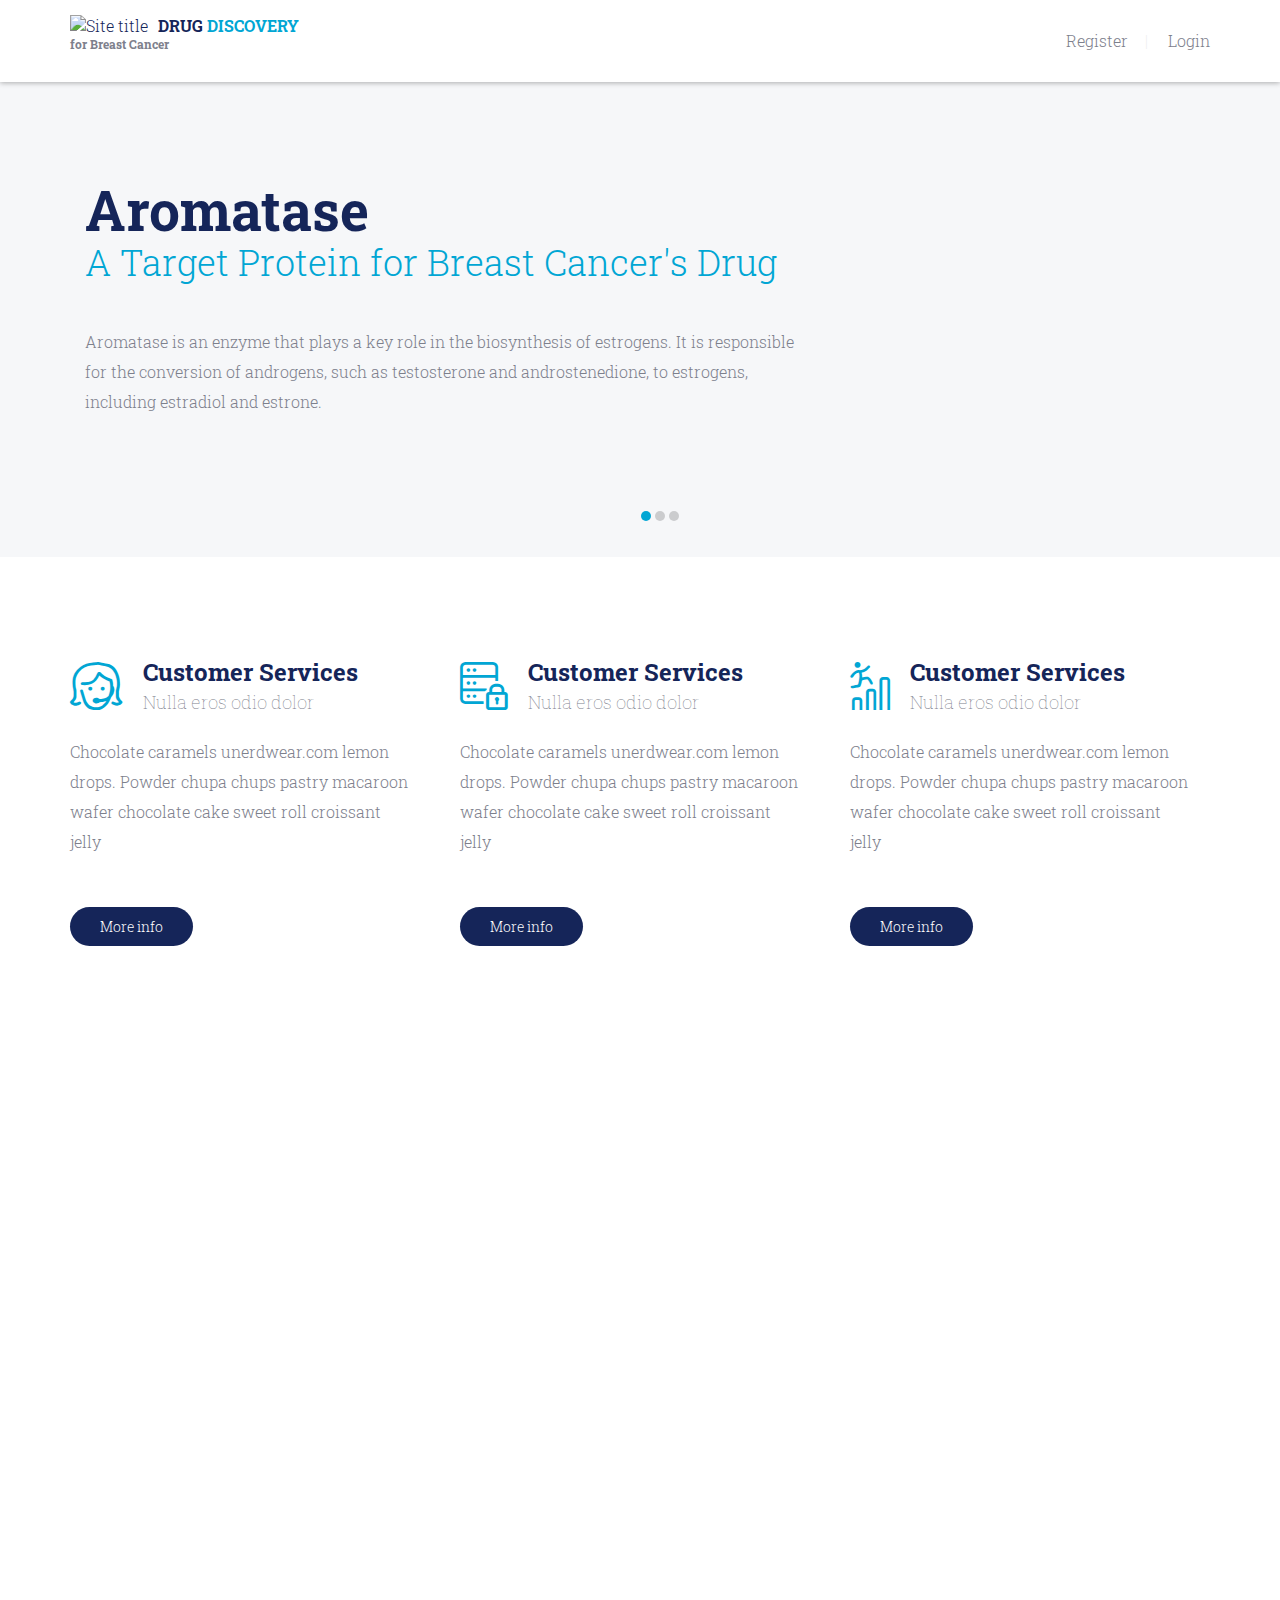
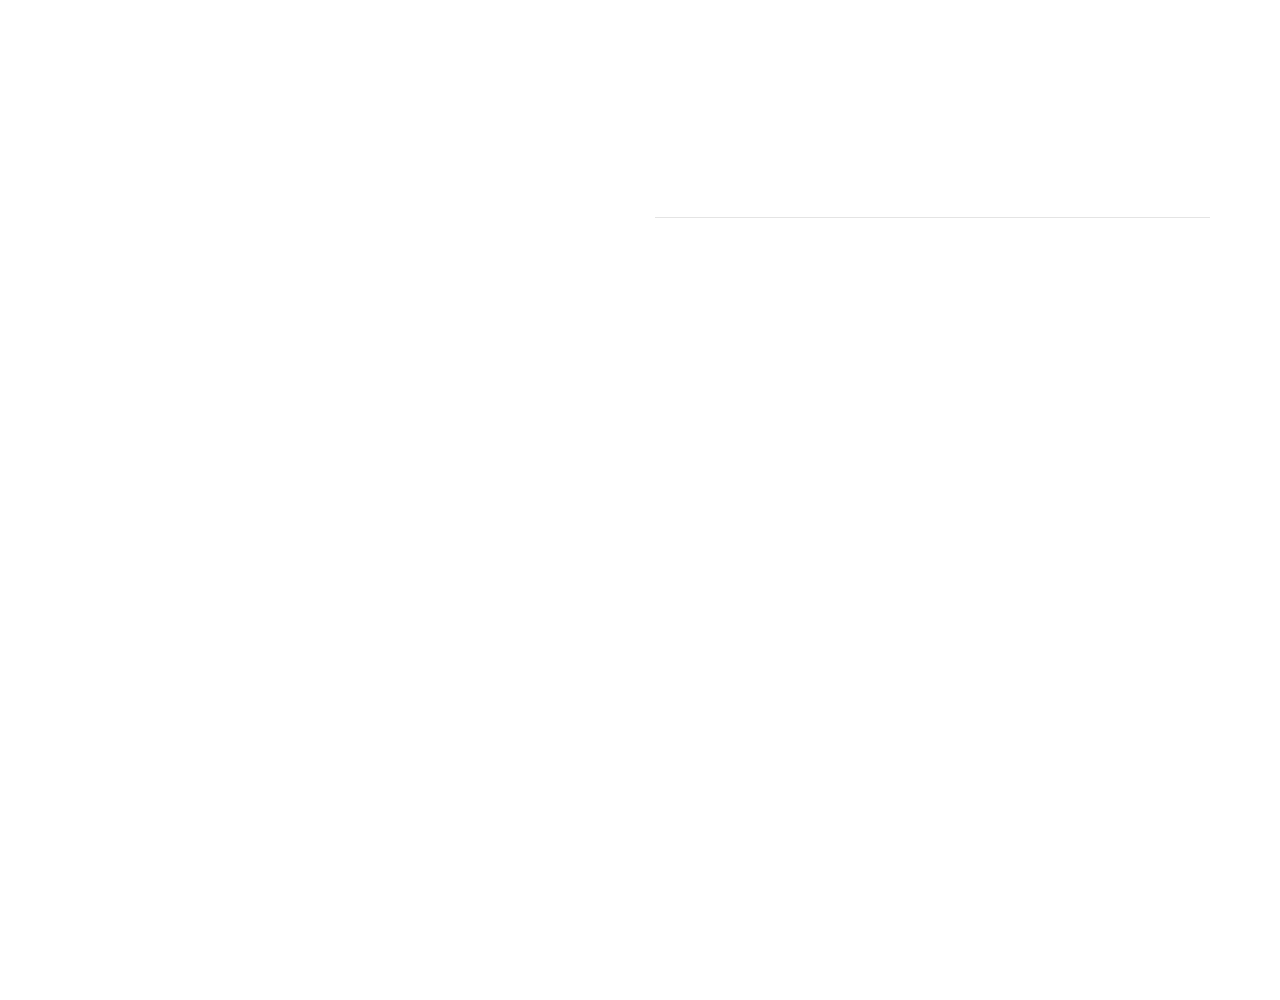
==== index.html @ 064e6327 "remove unwanted files" ====
<!DOCTYPE html>
<html lang="en">

<head>
	<meta charset="UTF-8">
	<meta http-equiv="X-UA-Compatible" content="IE=edge">
	<meta name="viewport" content="width=device-width, initial-scale=1.0, maximum-scale=1">

	<title> Drug Discovery </title>
	<!-- Loading third party fonts -->
	<link href="http://fonts.googleapis.com/css?family=Roboto+Slab:300,400,700" rel="stylesheet" type="text/css">
	<link href="fonts/font-awesome.min.css" rel="stylesheet" type="text/css">
	<!-- Loading main css file -->
	<link rel="stylesheet" href="css/animate.css">
	<link rel="stylesheet" href="style.css">
	<link rel="icon" href="assets/images/bio_logo.png">

</head>

<body>

	<div id="site-content">

		<header class="site-header">

			<div class="bottom-header">
				<div class="container">
					<a href="index.html" class="branding pull-left">
						<img src="assets/images/bio_logo.png" alt="Site title" class="logo-icon">
						<h1 class="site-title">Drug <span>Discovery</span></h1>
						<h2 class="site-description">for Breast Cancer</h2>
					</a> <!-- #branding -->

					<nav class="main-navigation pull-right">
						<button type="button" class="menu-toggle"><i class="fa fa-bars"></i></button>
						<ul class="menu">
							<li class="menu-item"><a href="register.html">Register</a></li>
							<li class="menu-item"><a href="login.html">Login</a></li>
						</ul>
					</nav> <!-- .main-navigation -->
				</div> <!-- .container -->
			</div> <!-- .bottom-header -->
		</header> <!-- .site-header -->

		<main class="content">
			<div class="slider">
				<ul class="slides">
					<li>
						<div class="container">
							<img src="assets/aromatase.jpg" alt="">
							<div class="slide-caption">
								<h2 class="slide-title">Aromatase</h2>
								<small class="slide-subtitle">A Target Protein for Breast Cancer's Drug</small>
								<div class="slide-summary">
									<p>Aromatase is an enzyme that plays a key role in the biosynthesis of estrogens.
										It is responsible for the conversion of androgens, such as testosterone and
										androstenedione, to estrogens, including estradiol and estrone.
									</p>
								</div>
							</div>
						</div>
					</li>
					<li>
						<div class="container">
							<img src="assets/aromatase.jpg" alt="">
							<div class="slide-caption">
								<h2 class="slide-title">Aromatase Inhibitors</h2>
								<small class="slide-subtitle">Destroy the Catalyst of Estrogen</small>
								<div class="slide-summary">
									<p>Aromatase inhibitors are drugs that block the activity of aromatase and
										are used in the treatment of hormone-dependent breast cancer.
										They work by reducing the levels of estrogens in the body, which can slow the
										growth and
										spread of cancer cells.
									</p>
								</div>
							</div>
						</div>
					</li>
					<li>
						<div class="container">
							<img src="assets/aromatase.jpg" alt="">
							<div class="slide-caption">
								<h2 class="slide-title">Breast Cancer</h2>
								<small class="slide-subtitle">Type of Cancer that develops in the breast tissue</small>
								<div class="slide-summary">
									<p>It occurs when abnormal cells in the breast grow in an uncontrolled way, forming
										a tumor.
										Breast cancer is the most common cancer among women worldwide, and it can also
										occur in men,
										although it is rare.
									</p>
								</div>
							</div>
						</div>
					</li>
				</ul> <!-- .slides -->
			</div> <!-- .slider -->

			<div class="fullwidth-block feature-section">
				<div class="container">
					<div class="row">
						<div class="col-md-4">
							<div class="feature wow fadeInUp">
								<div class="feature-title">
									<i class="icon-customer-service"></i>
									<h2 class="title">Customer Services</h2>
									<small class="subtitle">Nulla eros odio dolor</small>
								</div>
								<div class="feature-summary">
									<p>Chocolate caramels unerdwear.com lemon drops. Powder chupa chups pastry macaroon
										wafer chocolate cake sweet roll croissant jelly</p>
								</div>
								<a href="#" class="button">More info</a>
							</div> <!-- .feature -->
						</div> <!-- .col-md-4 -->
						<div class="col-md-4">
							<div class="feature wow fadeInUp" data-wow-delay=".2s">
								<div class="feature-title">
									<i class="icon-server-lock"></i>
									<h2 class="title">Customer Services</h2>
									<small class="subtitle">Nulla eros odio dolor</small>
								</div>
								<div class="feature-summary">
									<p>Chocolate caramels unerdwear.com lemon drops. Powder chupa chups pastry macaroon
										wafer chocolate cake sweet roll croissant jelly</p>
								</div>
								<a href="#" class="button">More info</a>
							</div> <!-- .feature -->
						</div> <!-- .col-md-4 -->
						<div class="col-md-4">
							<div class="feature wow fadeInUp" data-wow-delay=".4s">
								<div class="feature-title">
									<i class="icon-bar-chart-up"></i>
									<h2 class="title">Customer Services</h2>
									<small class="subtitle">Nulla eros odio dolor</small>
								</div>
								<div class="feature-summary">
									<p>Chocolate caramels unerdwear.com lemon drops. Powder chupa chups pastry macaroon
										wafer chocolate cake sweet roll croissant jelly</p>
								</div>
								<a href="#" class="button">More info</a>
							</div> <!-- .feature -->
						</div> <!-- .col-md-4 -->
					</div> <!-- .row -->
				</div> <!-- .container -->
			</div> <!-- .feature-section -->

			<div class="fullwidth-block pricing-section">
				<div class="container">
					<div class="row">
						<div class="col-md-3 col-xs-6 col-us">
							<div class="pricing-table wow fadeInLeft" data-wow-delay=".2s">
								<div class="pricing-title">
									<h2 class="pricing-type">Data Collection</h2>
									<small>from ChEMBL database</small>
								</div>
								<div class="price-tag">
									<strong>1.5</strong>
									<small>/4 months</small>
								</div>
								<p class="pricing-desc">Gathering large amounts of genetic and molecular data</p>
								<ul class="list-fa">
									<li><i class="fa fa-check"></i> Quad core</li>
									<li><i class="fa fa-check"></i> 50 GB ram</li>
									<li><i class="fa fa-check"></i> 50 GB disc space</li>
									<li><i class="fa fa-check"></i> 10 email accounts</li>
									<li><i class="fa fa-check"></i> Support 24/h</li>
									<li><i class="fa fa-check"></i> Admin panel</li>
								</ul>
							</div> <!-- .pricing-table -->
						</div>
						<div class="col-md-3 col-xs-6 col-us">
							<div class="pricing-table wow fadeInLeft">
								<div class="pricing-title">
									<h2 class="pricing-type">Data Analysis</h2>
									<small>to Preprocess and Preparation</small>
								</div>
								<div class="price-tag">
									<strong>0.5</strong>
									<small>/4 months</small>
								</div>
								<p class="pricing-desc">By various statistical and computational tools</p>
								<ul class="list-fa">
									<li><i class="fa fa-check"></i> Quad core</li>
									<li><i class="fa fa-check"></i> 50 GB ram</li>
									<li><i class="fa fa-check"></i> 100 GB disc space</li>
									<li><i class="fa fa-check"></i> 50 email accounts</li>
									<li><i class="fa fa-check"></i> Support 24/h</li>
									<li><i class="fa fa-check"></i> Admin panel</li>
								</ul>
							</div> <!-- .pricing-table -->
						</div>
						<div class="col-md-3 col-xs-6 col-us">
							<div class="pricing-table wow fadeInRight">
								<div class="pricing-title">
									<h2 class="pricing-type">Build Model</h2>
									<small>with Regression model</small>
								</div>
								<div class="price-tag">
									<strong>1</strong>
									<small>/4 months</small>
								</div>
								<p class="pricing-desc">Build predictive models that can identify potential drug</p>
								<ul class="list-fa">
									<li><i class="fa fa-check"></i> Quad core</li>
									<li><i class="fa fa-check"></i> 50 GB ram</li>
									<li><i class="fa fa-check"></i> 250 GB disc space</li>
									<li><i class="fa fa-check"></i> 100 email accounts</li>
									<li><i class="fa fa-check"></i> Support 24/h</li>
									<li><i class="fa fa-check"></i> Admin panel</li>
								</ul>
							</div> <!-- .pricing-table -->
						</div>
						<div class="col-md-3 col-xs-6 col-us">
							<div class="pricing-table wow fadeInRight" data-wow-delay=".2s">
								<div class="pricing-title">
									<h2 class="pricing-type">Deployment</h2>
									<small>with Streamlit</small>
								</div>
								<div class="price-tag">
									<strong>1</strong>
									<small>/4 months</small>
								</div>
								<p class="pricing-desc">Developed AI models available for practical use</p>
								<ul class="list-fa">
									<li><i class="fa fa-check"></i> Quad core</li>
									<li><i class="fa fa-check"></i> 50 GB ram</li>
									<li><i class="fa fa-check"></i> 500 GB disc space</li>
									<li><i class="fa fa-check"></i> 100 email accounts</li>
									<li><i class="fa fa-check"></i> Support 24/h</li>
									<li><i class="fa fa-check"></i> Admin panel</li>
								</ul>
							</div> <!-- .pricing-table -->
						</div>
					</div> <!-- .row -->
				</div> <!-- .container -->
			</div> <!-- .pricing-section -->

			<div class="fullwidth-block about-section">

				<div class="container">

					<div class="row">

						<div class="col-md-6 wow fadeInUp">
							<h2>Safe &amp; high-speed Discovery</h2>
							<p class="leading">Process of developing new medications and therapies for the treatment of
								breast cancer using artificial
								intelligence techniques.</p>
							<p>AI algorithms are used to identify and analyze vast amounts of data related to the
								disease, such as genetic mutations, tumor characteristics, and patient data, to develop
								new drugs and treatment options that can be personalized to the individual patient.</p>
							<p>By leveraging the power of AI, drug discovery for breast cancer can be done faster and
								more
								efficiently, potentially leading to more effective treatments and better outcomes for
								patients.</p>
							<p>AI can also help identify patient subgroups that may respond better to certain
								treatments, leading to personalized medicine and better
								outcomes for breast cancer patients. Overall, AI has the potential to revolutionize the
								field of drug discovery for breast cancer and improve patient outcomes.</p>

						</div>

						<div class="col-md-6">
							<h2 class="wow fadeInRight">What can you expect?</h2>
							<hr class="separator">
							<ul class="feature-list">
								<li class="wow fadeInRight">
									<i class="icon-money-globe"></i>
									<h3>Up-to-date Information</h3>
									<p>Find up-to-date information on the latest advances in AI technologies being used
										to develop new drugs and treatments for breast cancer.</p>
								</li>
								<li class="wow fadeInRight">
									<i class="icon-server-lock"></i>
									<h3>Used for Resources and Tools</h3>
									<p>Provide access to resources and tools for researchers, clinicians, and patients,
										such as data sets, machine learning algorithms, and predictive modeling
										software.</p>
								</li>
								<li class="wow fadeInRight">
									<i class="icon-person-time"></i>
									<h3>Collaboration and Knowledge Sharing</h3>
									<p>Can serve as a platform for collaboration and knowledge-sharing among
										experts in the field, including researchers, pharmaceutical companies, and
										patient advocacy groups.</p>
								</li>
							</ul>
						</div>

					</div> <!-- .row -->

				</div> <!-- .container -->
			</div> <!-- .fullwidth-block -->
		</main> <!-- .content -->

		<footer class="site-footer wow fadeInUp">
			<div class="container">

				<div class="row">
					<div class="col-md-6">

						<div class=" branding">
							<img src="assets/images/bio_logo.png" alt="Site title" class="logo-icon">
							<h1 class="site-title"><a href="index.html">Drug <span>Discovery</span></a></h1>
							<h2 class="site-description">for Breast Cancer</h2>
						</div> <!-- .branding -->

						<p class="copy">Copyright 2023. All Rights Reserved</p>
					</div>

					<div class="col-md-6 align-right">
						<div class="social-links">
							<a href="#" class="facebook"><i class="fa fa-facebook"></i></a>
							<a href="#" class="twitter"><i class="fa fa-twitter"></i></a>
							<a href="#" class="google-plus"><i class="fa fa-google-plus"></i></a>
							<a href="#" class="pinterest"><i class="fa fa-pinterest"></i></a>
						</div> <!-- .social-links -->
					</div>
				</div>
			</div>
		</footer> <!-- .site-footer -->

	</div> <!-- #site-content -->

	<script src="js/jquery-1.11.1.min.js"></script>
	<script src="js/plugins.js"></script>
	<script src="js/app.js"></script>

</body>

</html>
---- style.css ----
/*!
 * Project_Name: Themezy Hosting Theme
 * Author: Themezy
 * Email: info@themezy.com
 * URL: http://themezy.com
 */
/*=========================================== 
 * Importing CSS Libraries
 *===========================================*/
article,
aside,
details,
figcaption,
figure,
footer,
header,
hgroup,
nav,
section,
summary {
  display: block;
}

audio,
canvas,
video {
  display: inline-block;
}

audio:not([controls]) {
  display: none;
  height: 0;
}

[hidden], template {
  display: none;
}

html {
  background: white;
  color: black;
  -webkit-text-size-adjust: 100%;
  -ms-text-size-adjust: 100%;
}

html,
button,
input,
select,
textarea {
  font-family: sans-serif;
}

body {
  margin: 0;
}

a {
  background: transparent;
}
a:focus {
  outline: thin dotted;
}
a:hover, a:active {
  outline: 0;
}

h1 {
  font-size: 2em;
  margin: 0.67em 0;
}

h2 {
  font-size: 1.5em;
  margin: 0.83em 0;
}

h3 {
  font-size: 1.17em;
  margin: 1em 0;
}

h4 {
  font-size: 1em;
  margin: 1.33em 0;
}

h5 {
  font-size: 0.83em;
  margin: 1.67em 0;
}

h6 {
  font-size: 0.75em;
  margin: 2.33em 0;
}

abbr[title] {
  border-bottom: 1px dotted;
}

b,
strong {
  font-weight: bold;
}

dfn {
  font-style: italic;
}

mark {
  background: #ff0;
  color: #000;
}

code,
kbd,
pre,
samp {
  font-family: monospace, serif;
  font-size: 1em;
}

pre {
  white-space: pre;
  white-space: pre-wrap;
  word-wrap: break-word;
}

q {
  quotes: "\201C" "\201D" "\2018" "\2019";
}

q:before,
q:after {
  content: '';
  content: none;
}

small {
  font-size: 80%;
}

sub,
sup {
  font-size: 75%;
  line-height: 0;
  position: relative;
  vertical-align: baseline;
}

sup {
  top: -0.5em;
}

sub {
  bottom: -0.25em;
}

img {
  border: 0;
}

svg:not(:root) {
  overflow: hidden;
}

figure {
  margin: 0;
}

fieldset {
  border: 1px solid #c0c0c0;
  margin: 0 2px;
  padding: 0.35em 0.625em 0.75em;
}

legend {
  border: 0;
  padding: 0;
  white-space: normal;
}

button,
input,
select,
textarea {
  font-family: inherit;
  font-size: 100%;
  margin: 0;
  vertical-align: baseline;
}

button,
input {
  line-height: normal;
}

button,
select {
  text-transform: none;
}

button,
html input[type="button"],
input[type="reset"],
input[type="submit"] {
  -webkit-appearance: button;
  cursor: pointer;
}

button[disabled],
input[disabled] {
  cursor: default;
}

input[type="checkbox"],
input[type="radio"] {
  -webkit-box-sizing: border-box;
     -moz-box-sizing: border-box;
          box-sizing: border-box;
  padding: 0;
}

input[type="search"] {
  -webkit-appearance: textfield;
  -moz-box-sizing: content-box;
  -webkit-box-sizing: content-box;
  box-sizing: content-box;
}

input[type="search"]::-webkit-search-cancel-button,
input[type="search"]::-webkit-search-decoration {
  -webkit-appearance: none;
}

button::-moz-focus-inner, input::-moz-focus-inner {
  border: 0;
  padding: 0;
}

textarea {
  overflow: auto;
  vertical-align: top;
}

table {
  border-collapse: collapse;
  border-spacing: 0;
}

*, *:before, *:after {
  -webkit-box-sizing: border-box;
     -moz-box-sizing: border-box;
          box-sizing: border-box;
}

.button {
  display: inline-block;
  padding: 10px 30px;
  border-radius: 20px;
  color: white;
  text-decoration: none;
  background-color: #152559;
  line-height: normal;
  border: none;
  outline: none;
  font-size: 14px;
  font-size: 0.875em;
}
.button.secondary {
  background-color: #e9eaed;
  color: #7d808c;
}

.fullwidth-block {
  padding: 50px 0;
  position: relative;
}

@media screen and (max-width: 510px) {
  .col-us {
    width: 100% !important;
    float: none;
  }
}

.breadcrumbs {
  background: #f6f7f9;
  padding: 10px;
  font-size: 14px;
  font-size: 0.875em;
  color: #aeb0b9;
  font-weight: 300;
}
.breadcrumbs a {
  color: #aeb0b9;
  text-decoration: none;
}

.slider {
  position: relative;
  background: #f6f7f9;
  margin-bottom: 50px;
}
.slider .slides {
  list-style: none;
  margin: 0;
  padding: 0;
  *zoom: 1;
}
.slider .slides:after {
  content: " ";
  clear: both;
  display: block;
  overflow: hidden;
  height: 0;
}
.slider .slides li {
  float: left;
  width: 100%;
  margin-right: -100%;
  padding: 30px 0;
}
.slider .slides li img {
  float: right;
}
.slider .slide-caption {
  padding: 70px 50px 30px 0;
}
.slider .slide-title, .slider .slide-subtitle, .slider .slide-summary, .slider .button {
  -webkit-transition: .3s ease-in;
          transition: .3s ease-in;
  opacity: 0;
}
.slider .slide-title {
  color: #152559;
  margin: 0 0 10px;
  font-size: 55px;
  font-size: 3.4375em;
  -webkit-transform: scale(1.5);
      -ms-transform: scale(1.5);
          transform: scale(1.5);
  line-height: 55px;
}
.slider .slide-subtitle {
  color: #01a6d4;
  display: block;
  margin: 0 0 50px;
  font-weight: 300;
  font-size: 36px;
  font-size: 2.25em;
  -webkit-transform: scale(1.5);
      -ms-transform: scale(1.5);
          transform: scale(1.5);
  -webkit-transition-delay: .3s;
          transition-delay: .3s;
}
.slider .slide-summary {
  -webkit-transform: translateX(200px);
      -ms-transform: translateX(200px);
          transform: translateX(200px);
  -webkit-transition-delay: .6s;
          transition-delay: .6s;
  margin-bottom: 50px;
}
.slider .button {
  -webkit-transform: scale(0.3);
      -ms-transform: scale(0.3);
          transform: scale(0.3);
  -webkit-transition-delay: .9s;
          transition-delay: .9s;
}
.slider .flex-active-slide .slide-title, .slider .flex-active-slide .slide-subtitle {
  -webkit-transform: scale(1);
      -ms-transform: scale(1);
          transform: scale(1);
  opacity: 1;
}
.slider .flex-active-slide .slide-summary {
  -webkit-transform: translateX(0);
      -ms-transform: translateX(0);
          transform: translateX(0);
  opacity: 1;
}
.slider .flex-active-slide .button {
  -webkit-transform: scale(1);
      -ms-transform: scale(1);
          transform: scale(1);
  opacity: 1;
}
.slider .flex-control-nav {
  list-style: none;
  text-align: center;
  position: absolute;
  bottom: 0;
  left: 0;
  width: 100%;
  z-index: 9;
}
.slider .flex-control-nav li {
  display: inline-block;
  margin: 0 2px;
}
.slider .flex-control-nav li a {
  width: 10px;
  height: 10px;
  border-radius: 50%;
  background: #cbccce;
  display: block;
  text-indent: -9999px;
  cursor: pointer;
}
.slider .flex-control-nav li a.flex-active {
  background: #01a6d4;
}

.feature {
  margin-bottom: 30px;
  position: relative;
}
.feature [class^="icon-"] {
  font-size: 48px;
  float: left;
  margin-right: 20px;
  color: #01a6d4;
  position: relative;
  top: 5px;
}
.feature .feature-title {
  color: #152559;
  margin-bottom: 20px;
}
.feature .feature-title .title, .feature .feature-title .subtitle {
  display: table;
}
.feature .feature-title .title {
  font-size: 24px;
  font-size: 1.5em;
  margin: 0;
}
.feature .feature-title .subtitle {
  font-size: 18px;
  font-size: 1.125em;
  font-weight: 100;
  color: #7d808c;
}
.feature .feature-summary {
  margin-bottom: 50px;
  padding-right: 20px;
}
.feature.top-icon {
  text-align: center;
}
.feature.top-icon [class^="icon-"] {
  display: block;
  text-align: center;
  font-size: 48px;
  position: relative;
  float: none;
  margin-right: 0;
  margin-bottom: 20px;
}
.feature.top-icon .feature-title {
  color: #01a6d4;
}
.feature.has-connector:before {
  content: " ";
  width: 260px;
  height: 67px;
  background: url(images/connector.png) no-repeat;
  position: absolute;
  top: -75px;
  left: 55%;
}
@media screen and (max-width: 990px) {
  .feature.has-connector:before {
    display: none;
  }
}

.pricing-table {
  border: 2px solid #dedfe2;
  border-radius: 10px;
  margin-bottom: 30px;
}
.pricing-table .pricing-title {
  background-color: #01a6d4;
  text-align: center;
  padding: 20px 0;
  margin: -2px -2px 0;
  border-top-left-radius: 10px;
  border-top-right-radius: 10px;
  color: white !important;
}
.pricing-table .pricing-title .pricing-type {
  margin: 0;
  font-size: 30px;
  font-size: 1.875em;
  font-weight: 700;
  color: white !important;
}
.pricing-table .pricing-title small {
  font-size: 1em;
}
.pricing-table .price-tag {
  padding: 20px 30px;
}
.pricing-table .price-tag strong {
  font-size: 30px;
  font-size: 1.875em;
  color: #152559;
}
.pricing-table .price-tag small {
  font-size: 1em;
}
.pricing-table .pricing-desc {
  font-size: 14px;
  font-size: 0.875em;
  color: #adafb8;
  padding: 0 30px;
  margin: 0;
}
.pricing-table .list-fa {
  padding: 0 30px;
}

.feature-list {
  list-style: none;
  padding: 0;
  margin: 0;
}
.feature-list li {
  padding: 20px 0 20px 70px;
  border-bottom: 1px solid #adafb8;
  position: relative;
}
.feature-list [class^="icon-"] {
  position: absolute;
  font-size: 48px;
  left: 0;
  top: 25px;
  color: #01a6d4;
}
.feature-list h3 {
  color: #152559;
  font-size: 17px;
  font-size: 1.0625em;
  margin: 0 0;
}
.feature-list p {
  margin: 0;
}

.boxed-content {
  border-radius: 10px;
  padding: 30px;
}

.team {
  text-align: center;
}
.team .team-image {
  width: 230px;
  height: 230px;
  overflow: hidden;
  border-radius: 50%;
  margin: 0 auto 10px;
}

.map {
  border-radius: 10px;
  overflow: hidden;
  height: 350px;
  position: relative;
}
.map iframe {
  width: 100%;
  height: 350px;
}
.map:after {
  content: " ";
  position: absolute;
  top: 0;
  left: 0;
  right: 0;
  bottom: 0;
  z-index: 1;
}

address {
  font-style: normal;
}

form input:not([type="submit"]), form textarea {
  padding: 10px 20px;
  border-radius: 20px;
  border: 2px solid #dedfe2;
  font-family: inherit;
  font-size: 14px;
  font-size: 0.875em;
  font-weight: 300;
  width: 100%;
  outline: none;
  -webkit-transition: .3s ease;
          transition: .3s ease;
}
form input:not([type="submit"]):hover, form input:not([type="submit"]):active, form input:not([type="submit"]):focus, form textarea:hover, form textarea:active, form textarea:focus {
  border-color: #01a6d4;
}
form textarea {
  display: block;
  min-height: 180px;
  resize: vertical;
}

@font-face {
  font-family: 'icomoon';
  src: url("fonts/icomoon.eot?-cop1gd");
  src: url("fonts/icomoon.eot?#iefix-cop1gd") format("embedded-opentype"), url("fonts/icomoon.woff?-cop1gd") format("woff"), url("fonts/icomoon.ttf?-cop1gd") format("truetype"), url("fonts/icomoon.svg?-cop1gd#icomoon") format("svg");
  font-weight: normal;
  font-style: normal;
}
[class^="icon-"], [class*=" icon-"] {
  font-family: 'icomoon';
  speak: none;
  font-style: normal;
  font-weight: normal;
  font-variant: normal;
  text-transform: none;
  line-height: 1;
  /* Better Font Rendering =========== */
  -webkit-font-smoothing: antialiased;
  -moz-osx-font-smoothing: grayscale;
}

.icon-person-globe:before {
  content: "\e600";
}

.icon-person-time:before {
  content: "\e601";
}

.icon-chess-knight:before {
  content: "\e602";
}

.icon-maze:before {
  content: "\e603";
}

.icon-bulb:before {
  content: "\e604";
}

.icon-handshake:before {
  content: "\e605";
}

.icon-doc-time:before {
  content: "\e606";
}

.icon-mobile-check:before {
  content: "\e607";
}

.icon-person-move:before {
  content: "\e608";
}

.icon-target:before {
  content: "\e609";
}

.icon-bar-chart-up:before {
  content: "\e60a";
}

.icon-bar-chart-down:before {
  content: "\e60b";
}

.icon-person-target:before {
  content: "\e60c";
}

.icon-bulb-structure:before {
  content: "\e60d";
}

.icon-doc-check:before {
  content: "\e60f";
}

.icon-customer-service:before {
  content: "\e610";
}

.icon-barcode:before {
  content: "\e611";
}

.icon-box-search:before {
  content: "\e612";
}

.icon-box-timer:before {
  content: "\e613";
}

.icon-box-verified:before {
  content: "\e614";
}

.icon-recyclable:before {
  content: "\e615";
}

.icon-broken-glass:before {
  content: "\e616";
}

.icon-umberella:before {
  content: "\e617";
}

.icon-map-pin-alt:before {
  content: "\e618";
}

.icon-box-delivery:before {
  content: "\e619";
}

.icon-box:before {
  content: "\e61a";
}

.icon-globe-plane:before {
  content: "\e61b";
}

.icon-send-receive:before {
  content: "\e61c";
}

.icon-vehicle-run:before {
  content: "\e61d";
}

.icon-cart:before {
  content: "\e61e";
}

.icon-globe:before {
  content: "\e61f";
}

.icon-map-pin:before {
  content: "\e620";
}

.icon-server-update:before {
  content: "\e621";
}

.icon-server-search:before {
  content: "\e622";
}

.icon-server-add:before {
  content: "\e623";
}

.icon-server-lock:before {
  content: "\e624";
}

.icon-expand:before {
  content: "\e625";
}

.icon-shrink:before {
  content: "\e626";
}

.icon-signal:before {
  content: "\e627";
}

.icon-doc-download:before {
  content: "\e628";
}

.icon-icon-27:before {
  content: "\e629";
}

.icon-lock:before {
  content: "\e62a";
}

.icon-unlock:before {
  content: "\e62b";
}

.icon-key:before {
  content: "\e62c";
}

.icon-credit-card-hand:before {
  content: "\e62d";
}

.icon-credit-card:before {
  content: "\e62e";
}

.icon-money-head:before {
  content: "\e62f";
}

.icon-icon-46:before {
  content: "\e630";
}

.icon-diamond:before {
  content: "\e631";
}

.icon-piggy:before {
  content: "\e632";
}

.icon-pie-chart:before {
  content: "\e633";
}

.icon-line-chart-up:before {
  content: "\e634";
}

.icon-line-chart-down:before {
  content: "\e635";
}

.icon-money-paper:before {
  content: "\e636";
}

.icon-mobile-money:before {
  content: "\e637";
}

.icon-mobile-chart:before {
  content: "\e638";
}

.icon-money-storage:before {
  content: "\e639";
}

.icon-cc-terminal:before {
  content: "\e63a";
}

.icon-checque:before {
  content: "\e63b";
}

.icon-money-atm:before {
  content: "\e63c";
}

.icon-cash-machine:before {
  content: "\e63d";
}

.icon-hammer:before {
  content: "\e63e";
}

.icon-bear:before {
  content: "\e640";
}

.icon-bull:before {
  content: "\e641";
}

.icon-person-money:before {
  content: "\e642";
}

.icon-gold:before {
  content: "\e643";
}

.icon-calculator:before {
  content: "\e644";
}

.icon-money-bag:before {
  content: "\e645";
}

.icon-wallet:before {
  content: "\e646";
}

.icon-money-globe:before {
  content: "\e647";
}

.icon-bank:before {
  content: "\e648";
}

.icon-money-doc:before {
  content: "\e649";
}

.icon-abacus:before {
  content: "\e64a";
}

.container {
  margin-right: auto;
  margin-left: auto;
  padding-left: 15px;
  padding-right: 15px;
  *zoom: 1;
}
.container:after {
  content: " ";
  clear: both;
  display: block;
  overflow: hidden;
  height: 0;
}
@media (min-width: 768px) {
  .container {
    width: 750px;
  }
}
@media (min-width: 992px) {
  .container {
    width: 970px;
  }
}
@media (min-width: 1200px) {
  .container {
    width: 1170px;
  }
}
@media (max-width: 768px) {
  .container {
    padding: 0 20px;
  }
}

.container-fluid {
  margin-right: auto;
  margin-left: auto;
  padding-left: 15px;
  padding-right: 15px;
  *zoom: 1;
}
.container-fluid:after {
  content: " ";
  clear: both;
  display: block;
  overflow: hidden;
  height: 0;
}

.row {
  margin-left: -15px;
  margin-right: -15px;
  *zoom: 1;
}
.row:after {
  content: " ";
  clear: both;
  display: block;
  overflow: hidden;
  height: 0;
}

.col-xs-1, .col-sm-1, .col-md-1, .col-lg-1, .col-xs-2, .col-sm-2, .col-md-2, .col-lg-2, .col-xs-3, .col-sm-3, .col-md-3, .col-lg-3, .col-xs-4, .col-sm-4, .col-md-4, .col-lg-4, .col-xs-5, .col-sm-5, .col-md-5, .col-lg-5, .col-xs-6, .col-sm-6, .col-md-6, .col-lg-6, .col-xs-7, .col-sm-7, .col-md-7, .col-lg-7, .col-xs-8, .col-sm-8, .col-md-8, .slider .slide-caption, .col-lg-8, .col-xs-9, .col-sm-9, .col-md-9, .col-lg-9, .col-xs-10, .col-sm-10, .col-md-10, .col-lg-10, .col-xs-11, .col-sm-11, .col-md-11, .col-lg-11, .col-xs-12, .col-sm-12, .col-md-12, .col-lg-12 {
  position: relative;
  min-height: 1px;
  padding-left: 15px;
  padding-right: 15px;
}

.col-xs-1, .col-xs-2, .col-xs-3, .col-xs-4, .col-xs-5, .col-xs-6, .col-xs-7, .col-xs-8, .col-xs-9, .col-xs-10, .col-xs-11, .col-xs-12 {
  float: left;
}

.col-xs-1 {
  width: 8.33333%;
}

.col-xs-2 {
  width: 16.66667%;
}

.col-xs-3 {
  width: 25%;
}

.col-xs-4 {
  width: 33.33333%;
}

.col-xs-5 {
  width: 41.66667%;
}

.col-xs-6 {
  width: 50%;
}

.col-xs-7 {
  width: 58.33333%;
}

.col-xs-8 {
  width: 66.66667%;
}

.col-xs-9 {
  width: 75%;
}

.col-xs-10 {
  width: 83.33333%;
}

.col-xs-11 {
  width: 91.66667%;
}

.col-xs-12 {
  width: 100%;
}

.col-xs-pull-0 {
  right: auto;
}

.col-xs-pull-1 {
  right: 8.33333%;
}

.col-xs-pull-2 {
  right: 16.66667%;
}

.col-xs-pull-3 {
  right: 25%;
}

.col-xs-pull-4 {
  right: 33.33333%;
}

.col-xs-pull-5 {
  right: 41.66667%;
}

.col-xs-pull-6 {
  right: 50%;
}

.col-xs-pull-7 {
  right: 58.33333%;
}

.col-xs-pull-8 {
  right: 66.66667%;
}

.col-xs-pull-9 {
  right: 75%;
}

.col-xs-pull-10 {
  right: 83.33333%;
}

.col-xs-pull-11 {
  right: 91.66667%;
}

.col-xs-pull-12 {
  right: 100%;
}

.col-xs-push-0 {
  left: auto;
}

.col-xs-push-1 {
  left: 8.33333%;
}

.col-xs-push-2 {
  left: 16.66667%;
}

.col-xs-push-3 {
  left: 25%;
}

.col-xs-push-4 {
  left: 33.33333%;
}

.col-xs-push-5 {
  left: 41.66667%;
}

.col-xs-push-6 {
  left: 50%;
}

.col-xs-push-7 {
  left: 58.33333%;
}

.col-xs-push-8 {
  left: 66.66667%;
}

.col-xs-push-9 {
  left: 75%;
}

.col-xs-push-10 {
  left: 83.33333%;
}

.col-xs-push-11 {
  left: 91.66667%;
}

.col-xs-push-12 {
  left: 100%;
}

.col-xs-offset-0 {
  margin-left: 0%;
}

.col-xs-offset-1 {
  margin-left: 8.33333%;
}

.col-xs-offset-2 {
  margin-left: 16.66667%;
}

.col-xs-offset-3 {
  margin-left: 25%;
}

.col-xs-offset-4 {
  margin-left: 33.33333%;
}

.col-xs-offset-5 {
  margin-left: 41.66667%;
}

.col-xs-offset-6 {
  margin-left: 50%;
}

.col-xs-offset-7 {
  margin-left: 58.33333%;
}

.col-xs-offset-8 {
  margin-left: 66.66667%;
}

.col-xs-offset-9 {
  margin-left: 75%;
}

.col-xs-offset-10 {
  margin-left: 83.33333%;
}

.col-xs-offset-11 {
  margin-left: 91.66667%;
}

.col-xs-offset-12 {
  margin-left: 100%;
}

@media (min-width: 768px) {
  .col-sm-1, .col-sm-2, .col-sm-3, .col-sm-4, .col-sm-5, .col-sm-6, .col-sm-7, .col-sm-8, .col-sm-9, .col-sm-10, .col-sm-11, .col-sm-12 {
    float: left;
  }

  .col-sm-1 {
    width: 8.33333%;
  }

  .col-sm-2 {
    width: 16.66667%;
  }

  .col-sm-3 {
    width: 25%;
  }

  .col-sm-4 {
    width: 33.33333%;
  }

  .col-sm-5 {
    width: 41.66667%;
  }

  .col-sm-6 {
    width: 50%;
  }

  .col-sm-7 {
    width: 58.33333%;
  }

  .col-sm-8 {
    width: 66.66667%;
  }

  .col-sm-9 {
    width: 75%;
  }

  .col-sm-10 {
    width: 83.33333%;
  }

  .col-sm-11 {
    width: 91.66667%;
  }

  .col-sm-12 {
    width: 100%;
  }

  .col-sm-pull-0 {
    right: auto;
  }

  .col-sm-pull-1 {
    right: 8.33333%;
  }

  .col-sm-pull-2 {
    right: 16.66667%;
  }

  .col-sm-pull-3 {
    right: 25%;
  }

  .col-sm-pull-4 {
    right: 33.33333%;
  }

  .col-sm-pull-5 {
    right: 41.66667%;
  }

  .col-sm-pull-6 {
    right: 50%;
  }

  .col-sm-pull-7 {
    right: 58.33333%;
  }

  .col-sm-pull-8 {
    right: 66.66667%;
  }

  .col-sm-pull-9 {
    right: 75%;
  }

  .col-sm-pull-10 {
    right: 83.33333%;
  }

  .col-sm-pull-11 {
    right: 91.66667%;
  }

  .col-sm-pull-12 {
    right: 100%;
  }

  .col-sm-push-0 {
    left: auto;
  }

  .col-sm-push-1 {
    left: 8.33333%;
  }

  .col-sm-push-2 {
    left: 16.66667%;
  }

  .col-sm-push-3 {
    left: 25%;
  }

  .col-sm-push-4 {
    left: 33.33333%;
  }

  .col-sm-push-5 {
    left: 41.66667%;
  }

  .col-sm-push-6 {
    left: 50%;
  }

  .col-sm-push-7 {
    left: 58.33333%;
  }

  .col-sm-push-8 {
    left: 66.66667%;
  }

  .col-sm-push-9 {
    left: 75%;
  }

  .col-sm-push-10 {
    left: 83.33333%;
  }

  .col-sm-push-11 {
    left: 91.66667%;
  }

  .col-sm-push-12 {
    left: 100%;
  }

  .col-sm-offset-0 {
    margin-left: 0%;
  }

  .col-sm-offset-1 {
    margin-left: 8.33333%;
  }

  .col-sm-offset-2 {
    margin-left: 16.66667%;
  }

  .col-sm-offset-3 {
    margin-left: 25%;
  }

  .col-sm-offset-4 {
    margin-left: 33.33333%;
  }

  .col-sm-offset-5 {
    margin-left: 41.66667%;
  }

  .col-sm-offset-6 {
    margin-left: 50%;
  }

  .col-sm-offset-7 {
    margin-left: 58.33333%;
  }

  .col-sm-offset-8 {
    margin-left: 66.66667%;
  }

  .col-sm-offset-9 {
    margin-left: 75%;
  }

  .col-sm-offset-10 {
    margin-left: 83.33333%;
  }

  .col-sm-offset-11 {
    margin-left: 91.66667%;
  }

  .col-sm-offset-12 {
    margin-left: 100%;
  }
}
@media (min-width: 992px) {
  .col-md-1, .col-md-2, .col-md-3, .col-md-4, .col-md-5, .col-md-6, .col-md-7, .col-md-8, .slider .slide-caption, .col-md-9, .col-md-10, .col-md-11, .col-md-12 {
    float: left;
  }

  .col-md-1 {
    width: 8.33333%;
  }

  .col-md-2 {
    width: 16.66667%;
  }

  .col-md-3 {
    width: 25%;
  }

  .col-md-4 {
    width: 33.33333%;
  }

  .col-md-5 {
    width: 41.66667%;
  }

  .col-md-6 {
    width: 50%;
  }

  .col-md-7 {
    width: 58.33333%;
  }

  .col-md-8, .slider .slide-caption {
    width: 66.66667%;
  }

  .col-md-9 {
    width: 75%;
  }

  .col-md-10 {
    width: 83.33333%;
  }

  .col-md-11 {
    width: 91.66667%;
  }

  .col-md-12 {
    width: 100%;
  }

  .col-md-pull-0 {
    right: auto;
  }

  .col-md-pull-1 {
    right: 8.33333%;
  }

  .col-md-pull-2 {
    right: 16.66667%;
  }

  .col-md-pull-3 {
    right: 25%;
  }

  .col-md-pull-4 {
    right: 33.33333%;
  }

  .col-md-pull-5 {
    right: 41.66667%;
  }

  .col-md-pull-6 {
    right: 50%;
  }

  .col-md-pull-7 {
    right: 58.33333%;
  }

  .col-md-pull-8 {
    right: 66.66667%;
  }

  .col-md-pull-9 {
    right: 75%;
  }

  .col-md-pull-10 {
    right: 83.33333%;
  }

  .col-md-pull-11 {
    right: 91.66667%;
  }

  .col-md-pull-12 {
    right: 100%;
  }

  .col-md-push-0 {
    left: auto;
  }

  .col-md-push-1 {
    left: 8.33333%;
  }

  .col-md-push-2 {
    left: 16.66667%;
  }

  .col-md-push-3 {
    left: 25%;
  }

  .col-md-push-4 {
    left: 33.33333%;
  }

  .col-md-push-5 {
    left: 41.66667%;
  }

  .col-md-push-6 {
    left: 50%;
  }

  .col-md-push-7 {
    left: 58.33333%;
  }

  .col-md-push-8 {
    left: 66.66667%;
  }

  .col-md-push-9 {
    left: 75%;
  }

  .col-md-push-10 {
    left: 83.33333%;
  }

  .col-md-push-11 {
    left: 91.66667%;
  }

  .col-md-push-12 {
    left: 100%;
  }

  .col-md-offset-0 {
    margin-left: 0%;
  }

  .col-md-offset-1 {
    margin-left: 8.33333%;
  }

  .col-md-offset-2 {
    margin-left: 16.66667%;
  }

  .col-md-offset-3 {
    margin-left: 25%;
  }

  .col-md-offset-4 {
    margin-left: 33.33333%;
  }

  .col-md-offset-5 {
    margin-left: 41.66667%;
  }

  .col-md-offset-6 {
    margin-left: 50%;
  }

  .col-md-offset-7 {
    margin-left: 58.33333%;
  }

  .col-md-offset-8 {
    margin-left: 66.66667%;
  }

  .col-md-offset-9 {
    margin-left: 75%;
  }

  .col-md-offset-10 {
    margin-left: 83.33333%;
  }

  .col-md-offset-11 {
    margin-left: 91.66667%;
  }

  .col-md-offset-12 {
    margin-left: 100%;
  }
}
@media (min-width: 1200px) {
  .col-lg-1, .col-lg-2, .col-lg-3, .col-lg-4, .col-lg-5, .col-lg-6, .col-lg-7, .col-lg-8, .col-lg-9, .col-lg-10, .col-lg-11, .col-lg-12 {
    float: left;
  }

  .col-lg-1 {
    width: 8.33333%;
  }

  .col-lg-2 {
    width: 16.66667%;
  }

  .col-lg-3 {
    width: 25%;
  }

  .col-lg-4 {
    width: 33.33333%;
  }

  .col-lg-5 {
    width: 41.66667%;
  }

  .col-lg-6 {
    width: 50%;
  }

  .col-lg-7 {
    width: 58.33333%;
  }

  .col-lg-8 {
    width: 66.66667%;
  }

  .col-lg-9 {
    width: 75%;
  }

  .col-lg-10 {
    width: 83.33333%;
  }

  .col-lg-11 {
    width: 91.66667%;
  }

  .col-lg-12 {
    width: 100%;
  }

  .col-lg-pull-0 {
    right: auto;
  }

  .col-lg-pull-1 {
    right: 8.33333%;
  }

  .col-lg-pull-2 {
    right: 16.66667%;
  }

  .col-lg-pull-3 {
    right: 25%;
  }

  .col-lg-pull-4 {
    right: 33.33333%;
  }

  .col-lg-pull-5 {
    right: 41.66667%;
  }

  .col-lg-pull-6 {
    right: 50%;
  }

  .col-lg-pull-7 {
    right: 58.33333%;
  }

  .col-lg-pull-8 {
    right: 66.66667%;
  }

  .col-lg-pull-9 {
    right: 75%;
  }

  .col-lg-pull-10 {
    right: 83.33333%;
  }

  .col-lg-pull-11 {
    right: 91.66667%;
  }

  .col-lg-pull-12 {
    right: 100%;
  }

  .col-lg-push-0 {
    left: auto;
  }

  .col-lg-push-1 {
    left: 8.33333%;
  }

  .col-lg-push-2 {
    left: 16.66667%;
  }

  .col-lg-push-3 {
    left: 25%;
  }

  .col-lg-push-4 {
    left: 33.33333%;
  }

  .col-lg-push-5 {
    left: 41.66667%;
  }

  .col-lg-push-6 {
    left: 50%;
  }

  .col-lg-push-7 {
    left: 58.33333%;
  }

  .col-lg-push-8 {
    left: 66.66667%;
  }

  .col-lg-push-9 {
    left: 75%;
  }

  .col-lg-push-10 {
    left: 83.33333%;
  }

  .col-lg-push-11 {
    left: 91.66667%;
  }

  .col-lg-push-12 {
    left: 100%;
  }

  .col-lg-offset-0 {
    margin-left: 0%;
  }

  .col-lg-offset-1 {
    margin-left: 8.33333%;
  }

  .col-lg-offset-2 {
    margin-left: 16.66667%;
  }

  .col-lg-offset-3 {
    margin-left: 25%;
  }

  .col-lg-offset-4 {
    margin-left: 33.33333%;
  }

  .col-lg-offset-5 {
    margin-left: 41.66667%;
  }

  .col-lg-offset-6 {
    margin-left: 50%;
  }

  .col-lg-offset-7 {
    margin-left: 58.33333%;
  }

  .col-lg-offset-8 {
    margin-left: 66.66667%;
  }

  .col-lg-offset-9 {
    margin-left: 75%;
  }

  .col-lg-offset-10 {
    margin-left: 83.33333%;
  }

  .col-lg-offset-11 {
    margin-left: 91.66667%;
  }

  .col-lg-offset-12 {
    margin-left: 100%;
  }
}
@-ms-viewport {
  width: device-width;
}
.visible-xs, .visible-sm, .visible-md, .visible-lg {
  display: none !important;
}

.visible-xs-block,
.visible-xs-inline,
.visible-xs-inline-block,
.visible-sm-block,
.visible-sm-inline,
.visible-sm-inline-block,
.visible-md-block,
.visible-md-inline,
.visible-md-inline-block,
.visible-lg-block,
.visible-lg-inline,
.visible-lg-inline-block {
  display: none !important;
}

@media (max-width: 767px) {
  .visible-xs {
    display: block !important;
  }

  table.visible-xs {
    display: table;
  }

  tr.visible-xs {
    display: table-row !important;
  }

  th.visible-xs,
  td.visible-xs {
    display: table-cell !important;
  }
}
@media (max-width: 767px) {
  .visible-xs-block {
    display: block !important;
  }
}

@media (max-width: 767px) {
  .visible-xs-inline {
    display: inline !important;
  }
}

@media (max-width: 767px) {
  .visible-xs-inline-block {
    display: inline-block !important;
  }
}

@media (min-width: 768px) and (max-width: 991px) {
  .visible-sm {
    display: block !important;
  }

  table.visible-sm {
    display: table;
  }

  tr.visible-sm {
    display: table-row !important;
  }

  th.visible-sm,
  td.visible-sm {
    display: table-cell !important;
  }
}
@media (min-width: 768px) and (max-width: 991px) {
  .visible-sm-block {
    display: block !important;
  }
}

@media (min-width: 768px) and (max-width: 991px) {
  .visible-sm-inline {
    display: inline !important;
  }
}

@media (min-width: 768px) and (max-width: 991px) {
  .visible-sm-inline-block {
    display: inline-block !important;
  }
}

@media (min-width: 992px) and (max-width: 1199px) {
  .visible-md {
    display: block !important;
  }

  table.visible-md {
    display: table;
  }

  tr.visible-md {
    display: table-row !important;
  }

  th.visible-md,
  td.visible-md {
    display: table-cell !important;
  }
}
@media (min-width: 992px) and (max-width: 1199px) {
  .visible-md-block {
    display: block !important;
  }
}

@media (min-width: 992px) and (max-width: 1199px) {
  .visible-md-inline {
    display: inline !important;
  }
}

@media (min-width: 992px) and (max-width: 1199px) {
  .visible-md-inline-block {
    display: inline-block !important;
  }
}

@media (min-width: 1200px) {
  .visible-lg {
    display: block !important;
  }

  table.visible-lg {
    display: table;
  }

  tr.visible-lg {
    display: table-row !important;
  }

  th.visible-lg,
  td.visible-lg {
    display: table-cell !important;
  }
}
@media (min-width: 1200px) {
  .visible-lg-block {
    display: block !important;
  }
}

@media (min-width: 1200px) {
  .visible-lg-inline {
    display: inline !important;
  }
}

@media (min-width: 1200px) {
  .visible-lg-inline-block {
    display: inline-block !important;
  }
}

@media (max-width: 767px) {
  .hidden-xs {
    display: none !important;
  }
}
@media (min-width: 768px) and (max-width: 991px) {
  .hidden-sm {
    display: none !important;
  }
}
@media (min-width: 992px) and (max-width: 1199px) {
  .hidden-md {
    display: none !important;
  }
}
@media (min-width: 1200px) {
  .hidden-lg {
    display: none !important;
  }
}
.visible-print {
  display: none !important;
}

@media print {
  .visible-print {
    display: block !important;
  }

  table.visible-print {
    display: table;
  }

  tr.visible-print {
    display: table-row !important;
  }

  th.visible-print,
  td.visible-print {
    display: table-cell !important;
  }
}
.visible-print-block {
  display: none !important;
}
@media print {
  .visible-print-block {
    display: block !important;
  }
}

.visible-print-inline {
  display: none !important;
}
@media print {
  .visible-print-inline {
    display: inline !important;
  }
}

.visible-print-inline-block {
  display: none !important;
}
@media print {
  .visible-print-inline-block {
    display: inline-block !important;
  }
}

@media print {
  .hidden-print {
    display: none !important;
  }
}
body {
  position: relative;
  font-family: "Roboto Slab", serif;
  font-size: 16px;
  font-weight: 300;
  line-height: 30px;
  color: #7d808c;
}
@media screen and (max-width: 480px) {
  body {
    font-size: 14px;
  }
}

.site-header {
  position: relative;
  z-index: 99;
  line-height: normal;
}

.top-header {
  background: #292c35;
  color: #aaacb5;
  padding: 20px 0;
}
.top-header a {
  color: #aaacb5;
  text-decoration: none;
}

.member-navigation .fa {
  margin-right: 5px;
}
.member-navigation a {
  display: inline-block;
  margin-left: 20px;
}

.bottom-header {
  background: white;
  -webkit-box-shadow: 0 1px 5px rgba(0, 0, 0, 0.3);
          box-shadow: 0 1px 5px rgba(0, 0, 0, 0.3);
  *zoom: 1;
}
.bottom-header:after {
  content: " ";
  clear: both;
  display: block;
  overflow: hidden;
  height: 0;
}
.bottom-header .branding {
  padding: 15px 0;
}
.bottom-header .branding {
  color: #152559;
  text-decoration: none;
}
.branding .site-title {
  color: #152559;
}
.branding .site-title span {
  color: #01a6d4;
}
.branding .site-description {
  color: #7d808c;
}
.branding {
  *zoom: 1;
}
.branding:after {
  content: " ";
  clear: both;
  display: block;
  overflow: hidden;
  height: 0;
}
.branding img.logo-icon {
  float: left;
  margin-right: 10px;
}
.branding .site-title, .branding .site-description {
  display: table;
}
.branding .site-title {
  font-size: 1em;
  margin: 0;
  text-transform: uppercase;
  font-weight: 700;
}
.branding .site-title a {
  color: #152559;
  text-decoration: none;
}
.branding .site-title a span {
  color: #01a6d4;
}
.branding .site-description {
  font-size: 12px;
  font-size: 0.75em;
  margin: 0;
}

.main-navigation .menu-toggle {
  display: none;
  background: none;
  padding: 10px;
  margin-top: 10px;
  border: none;
  outline: none;
}
@media screen and (max-width: 768px) {
  .main-navigation .menu-toggle {
    display: block;
  }
}
.main-navigation .menu {
  list-style: none;
  margin: 10px 0;
  padding: 0;
  margin: 0;
  *zoom: 1;
}
.main-navigation .menu:after {
  content: " ";
  clear: both;
  display: block;
  overflow: hidden;
  height: 0;
}
@media screen and (max-width: 768px) {
  .main-navigation .menu {
    display: none;
    position: absolute;
    top: 90%;
    left: 0;
    width: 100%;
    background: white;
    padding: 20px;
  }
}
@media screen and (min-width: 769px) {
  .main-navigation .menu {
    display: block !important;
  }
}
.main-navigation .menu .menu-item {
  float: left;
  padding: 0 20px;
}
.main-navigation .menu .menu-item:last-child {
  padding-right: 0;
}
@media screen and (max-width: 768px) {
  .main-navigation .menu .menu-item {
    display: block;
    float: none;
  }
  .main-navigation .menu .menu-item a:after {
    display: none;
  }
}
.main-navigation .menu .menu-item a {
  padding: 30px 0;
  display: block;
  text-decoration: none;
  color: inherit;
  font-weight: 300;
  position: relative;
  border-bottom: 1px solid transparent;
  -webkit-transition: .2s ease;
          transition: .2s ease;
}
.main-navigation .menu .menu-item a:after {
  content: "|";
  position: absolute;
  right: -20px;
  font-weight: 100;
  color: #e4e4e4;
}
@media screen and (max-width: 768px) {
  .main-navigation .menu .menu-item a {
    padding: 10px 20px;
  }
}
.main-navigation .menu .menu-item:first-child {
  border-left: none;
}
.main-navigation .menu .menu-item:last-child a {
  padding-right: 0;
}
.main-navigation .menu .menu-item:last-child a:after {
  display: none;
}
.main-navigation .menu .menu-item:hover a, .main-navigation .menu .menu-item.current-menu-item a {
  color: #01a6d4;
  border-bottom: 2px solid #01a6d4;
}

.align-left {
  text-align: left;
}

.align-right {
  text-align: right;
}

.alig-center {
  text-align: center;
}

hr {
  border: none;
  border-bottom: 1px solid #adafb8;
}

.list-fa {
  padding: 0;
  list-style: none;
}
.list-fa li {
  padding: 6px 0;
}
.list-fa li .fa {
  margin-right: 10px;
  color: #01a6d4;
}

.list-check {
  padding: 0;
  margin: 30px 0;
  list-style: none;
}
.list-check li {
  position: relative;
  padding-left: 30px;
  padding-bottom: 10px;
  border-bottom: 1px solid #e4e4e4;
  margin-bottom: 10px;
}
.list-check li .fa {
  position: absolute;
  top: 7px;
  left: 0;
  color: #01a6d4;
}
.list-check li h3 {
  color: #01a6d4;
  font-weight: 400;
  font-size: 1em;
  margin-bottom: 5px;
}
.list-check li p {
  margin: 0;
}

.leading {
  font-size: 24px;
  font-size: 1.5em;
  color: #01a6d4;
  font-weight: 300;
}
.leading.muted {
  color: #adafb8;
}

.about-section h2 {
  color: #152559;
  font-size: 36px;
  font-size: 2.25em;
}

.inner-content {
  padding-top: 50px;
}

img.pull-left {
  margin-right: 30px;
}

img.pull-right {
  margin-left: 30px;
}

img.pull-left, img.pull-right {
  border-radius: 10px;
}
@media screen and (max-width: 480px) {
  img.pull-left, img.pull-right {
    float: none !important;
    margin: 0 auto 20px;
    display: block;
    text-align: center;
  }
}

hr {
  border: none;
  border-bottom: 1px solid #e4e4e4;
}
hr.spacer {
  border: none;
  padding: 20px;
}

.site-footer {
  background-color: #292c35;
  padding: 60px 0;
  color: #aaacb5;
}
.site-footer .copy {
  font-size: 12px;
  font-size: 0.75em;
}
.site-footer a {
  color: #aaacb5;
}
.site-footer .branding .site-title a, .site-footer .branding .site-title span {
  color: #aaacb5;
}
.site-footer .branding .site-title, .site-footer .branding .site-description {
  line-height: normal;
}
.site-footer .branding .site-description {
  color: #767982;
}
@media screen and (max-width: 480px) {
  .site-footer .branding {
    margin: 0 auto;
  }
}
@media screen and (max-width: 480px) {
  .site-footer {
    text-align: left;
  }
}

@media screen and (max-width: 480px) {
  .footer-navigation {
    text-align: left;
  }
}
.footer-navigation a {
  text-decoration: none;
  display: inline-block;
  padding: 0 15px;
  line-height: 15px;
  border-left: 1px solid #767982;
  -webkit-transition: .3s ease;
          transition: .3s ease;
}
.footer-navigation a:hover {
  color: #01a6d4;
}
.footer-navigation a:first-child {
  border-left: none;
}
.footer-navigation a:last-child {
  padding-right: 0;
}

.social-links {
  margin: 30px 0 0;
}
@media screen and (max-width: 480px) {
  .social-links {
    text-align: left;
  }
}
.social-links a {
  width: 36px;
  height: 36px;
  text-align: center;
  background-color: #454851;
  color: #aaacb5;
  display: inline-block;
  border-radius: 50%;
  line-height: 35px;
  margin-left: 10px;
  -webkit-transition: .3s ease;
          transition: .3s ease;
}
.social-links a:hover {
  background-color: #5c606d;
}

.post {
  padding: 50px 0;
  border-bottom: 1px solid #ededed;
}
.post:first-child {
  padding-top: 0;
}
.post .entry-title {
  font-size: 30px;
  font-size: 1.875em;
  margin: 0 0 30px;
}
.post .entry-title a {
  color: #152559;
  text-decoration: none;
}
.post .featured-image {
  border-radius: 10px;
  overflow: hidden;
}
.post .featured-image img {
  display: block;
  width: 100%;
  max-width: 100%;
}
.post .entry-summary {
  margin: 20px 0;
}
.post .entry-summary p {
  margin: 0;
}

.pagination {
  padding: 30px 0;
  text-align: center;
}

.page-content h1, .page-content h2, .page-content h3, .page-content h4, .page-content h5, .page-content h6 {
  color: #152559;
  margin: 0 0 10px;
  line-height: normal;
}

.widget {
  margin-bottom: 50px;
}
.widget .widget-title {
  font-size: 20px;
  font-size: 1.25em;
  color: #152559;
  margin-top: 0;
  margin-bottom: 30px;
}
.widget .posts {
  list-style: none;
  padding-left: 0;
}
.widget .posts li {
  margin: 0 0 20px;
  padding: 0 0 20px;
  border-bottom: 1px solid #e4e4e4;
}
.widget .posts .entry-title {
  margin: 0;
  font-weight: 300;
  line-height: normal;
  font-size: 16px;
  font-size: 1em;
}
.widget .posts .entry-title a {
  color: #01a6d4;
}
.widget .posts .date {
  font-size: 13px;
  font-size: 0.8125em;
}
.widget blockquote {
  font-size: 16px;
  font-size: 1em;
  position: relative;
  z-index: 1;
  margin: 0;
  padding: 0 0 0 30px;
}
.widget blockquote:before {
  content: " ";
  width: 21px;
  height: 22px;
  background: url(images/quote.png) no-repeat;
  position: absolute;
  top: 10px;
  left: 0;
  z-index: -1;
}
.widget blockquote cite {
  font-weight: 500;
  font-style: normal;
}
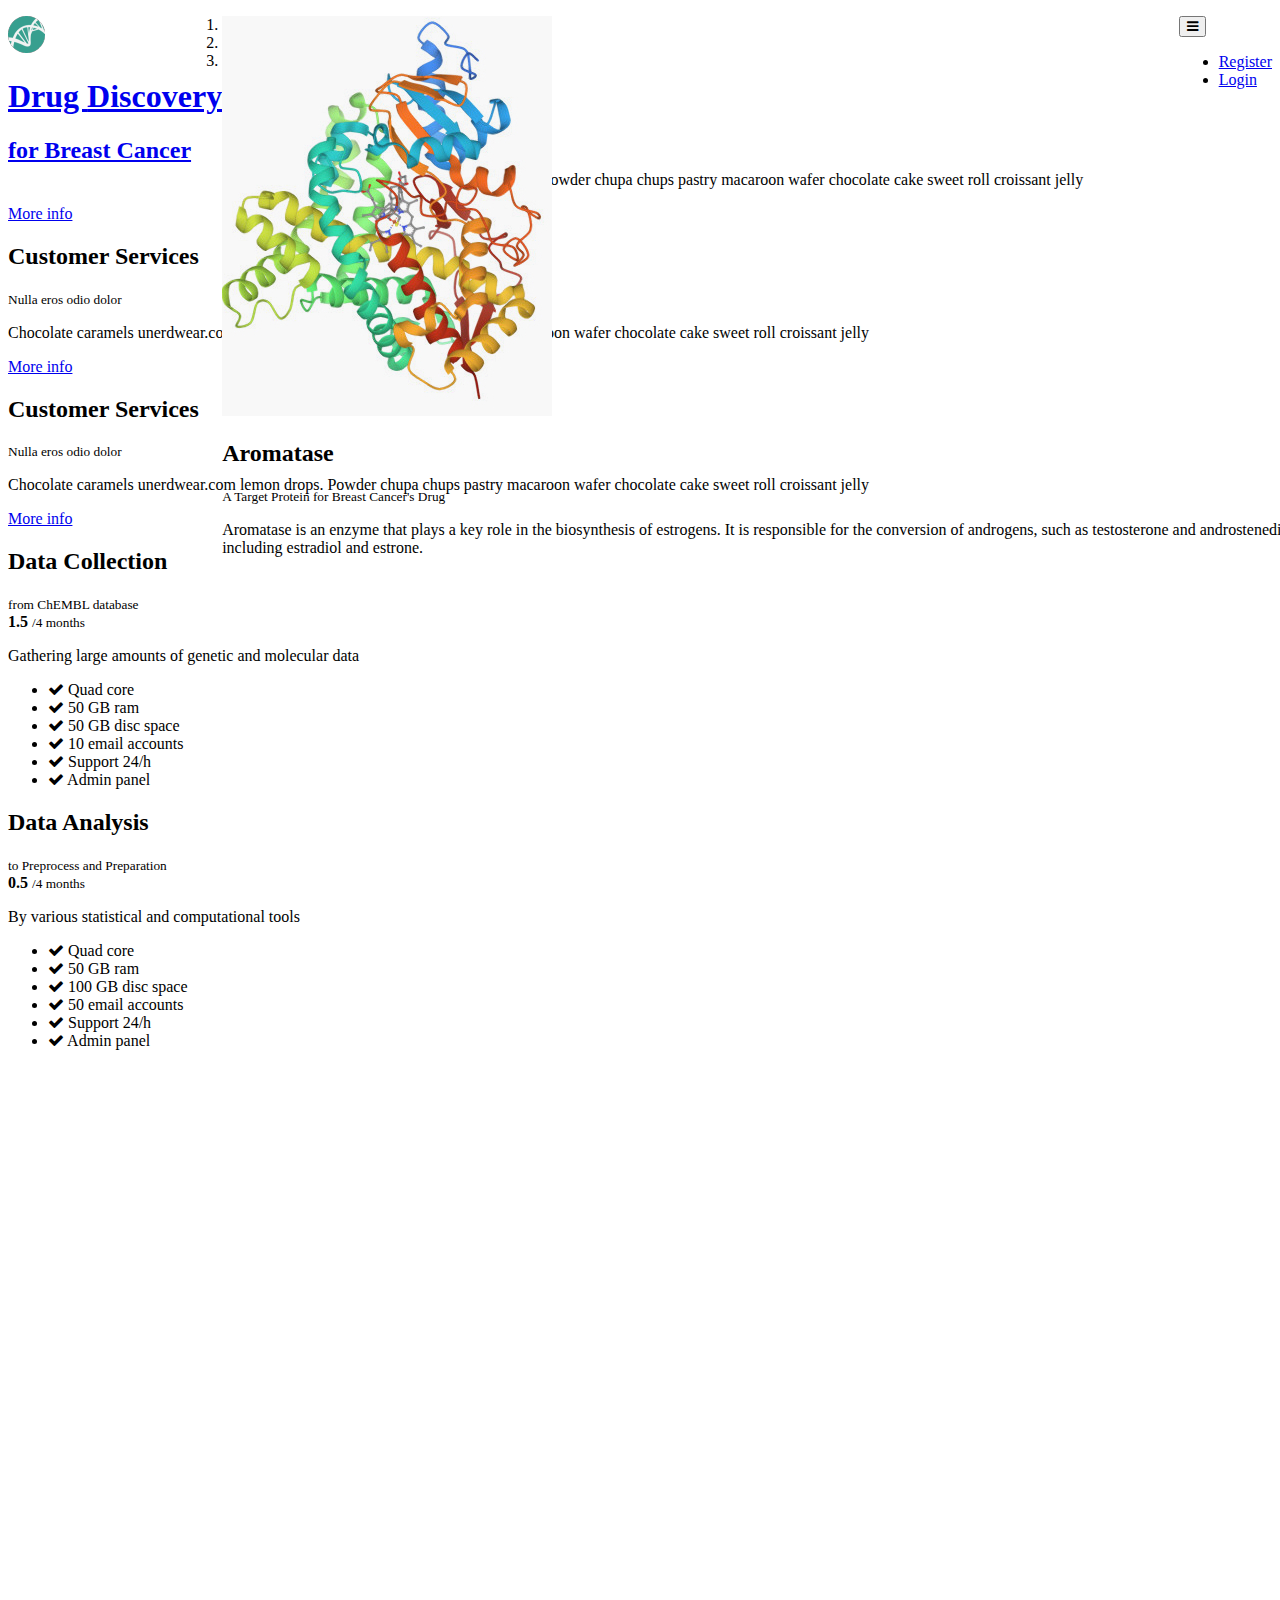
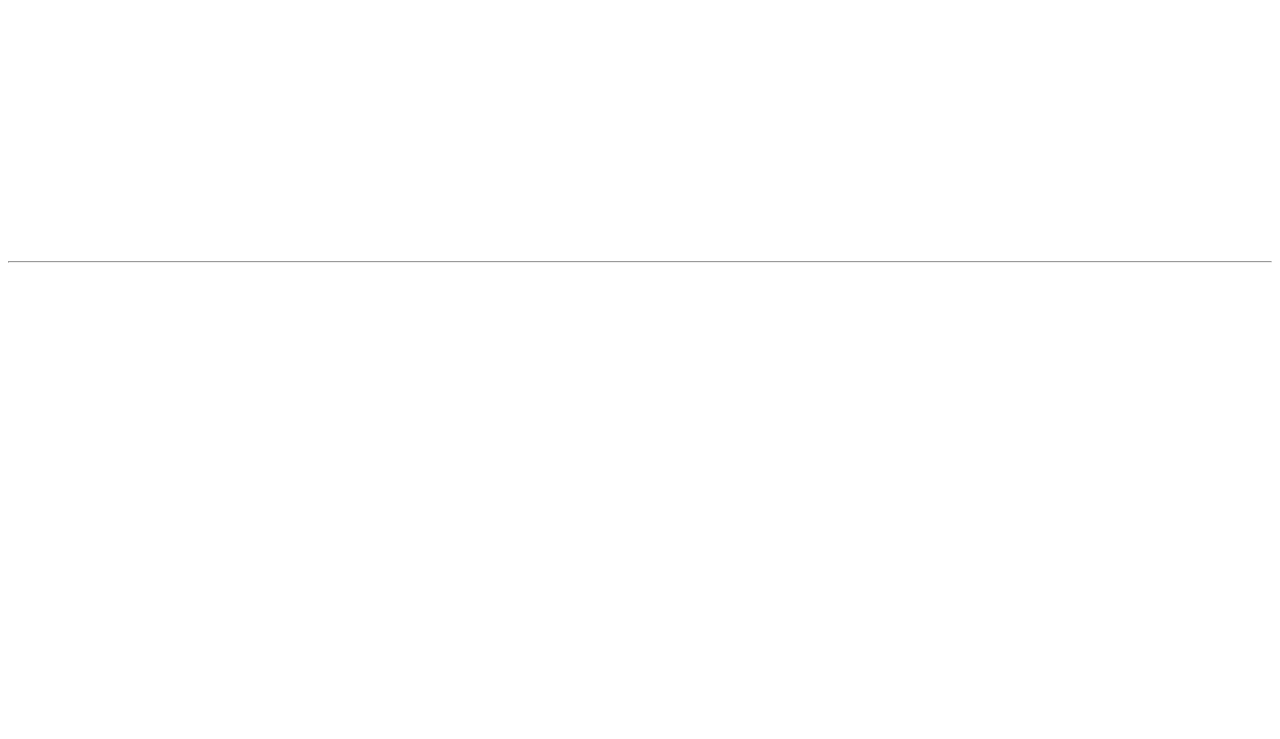
==== commit c4e85c86: "move to css" ====
--- a/index.html
+++ b/index.html
@@ -12,7 +12,7 @@
 	<link href="fonts/font-awesome.min.css" rel="stylesheet" type="text/css">
 	<!-- Loading main css file -->
 	<link rel="stylesheet" href="css/animate.css">
-	<link rel="stylesheet" href="style.css">
+	<link rel="stylesheet" href="css/style.css">
 	<link rel="icon" href="assets/images/bio_logo.png">
 
 </head>
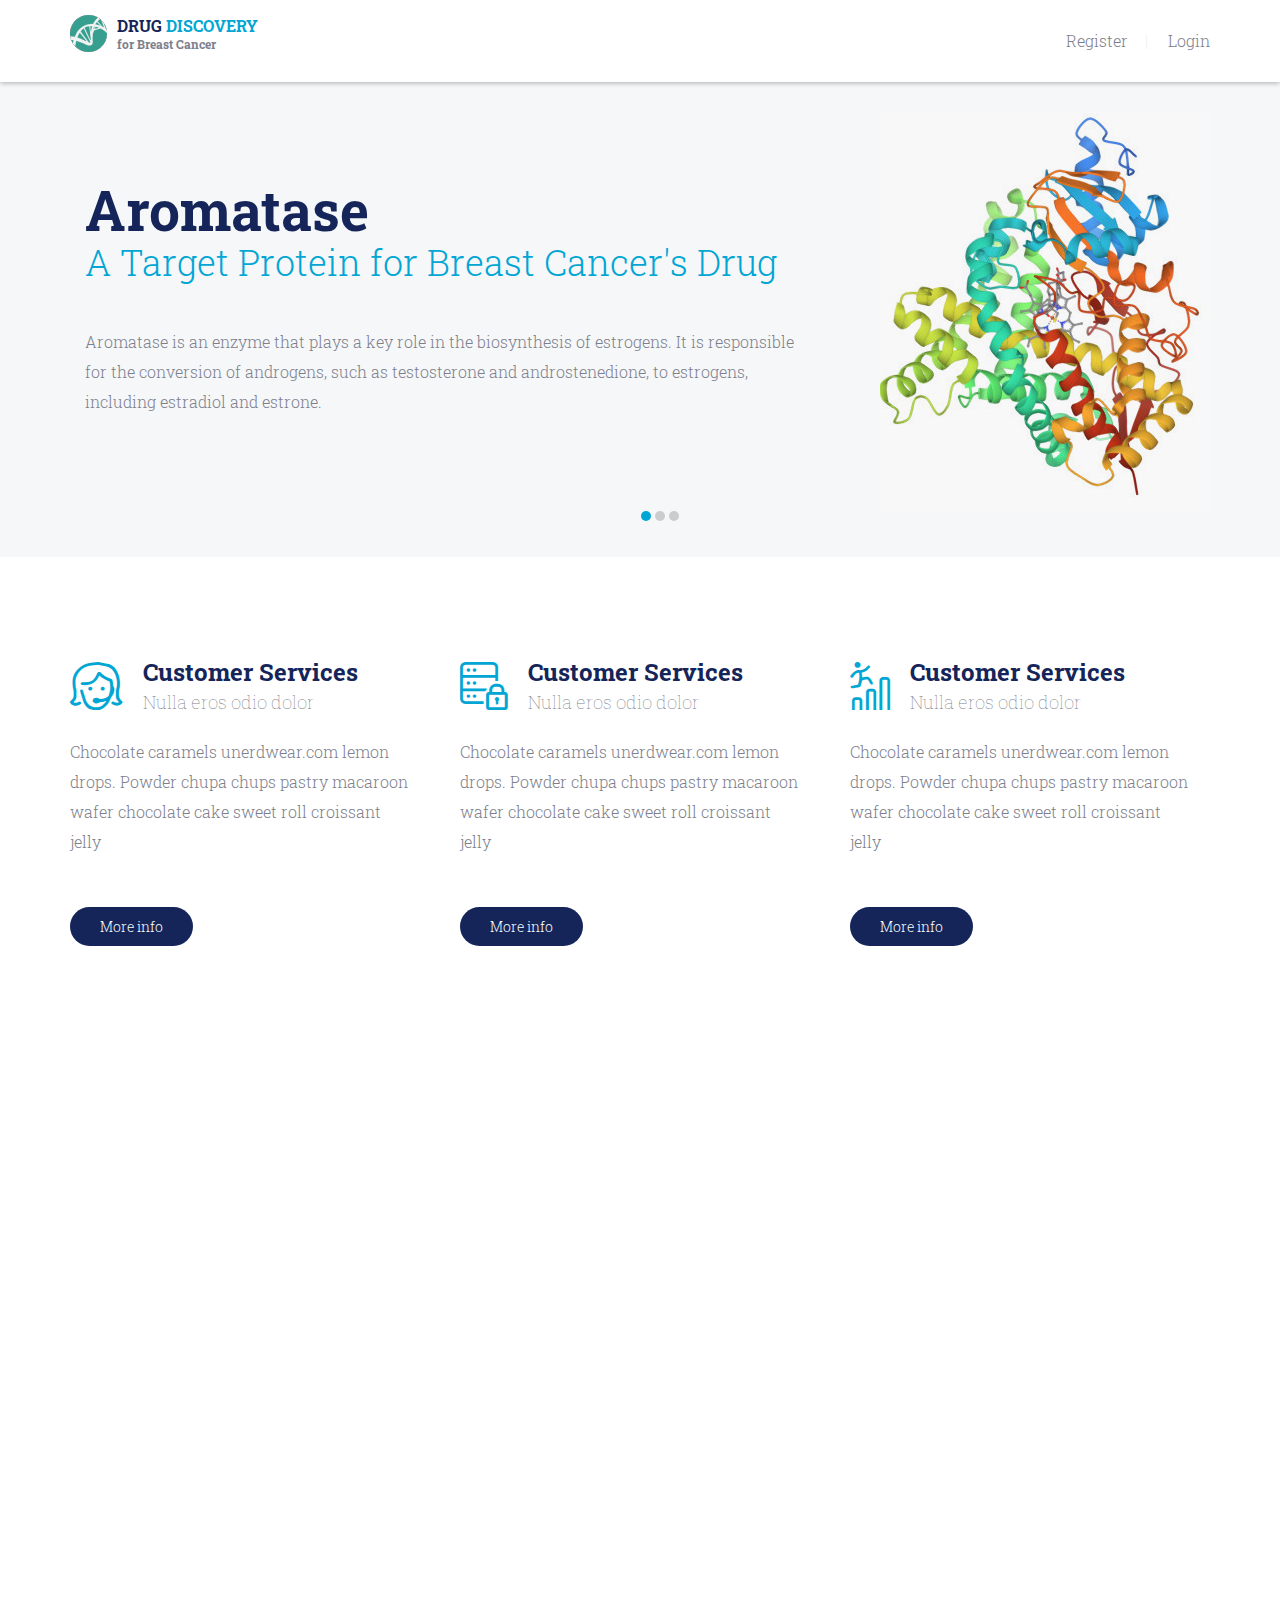
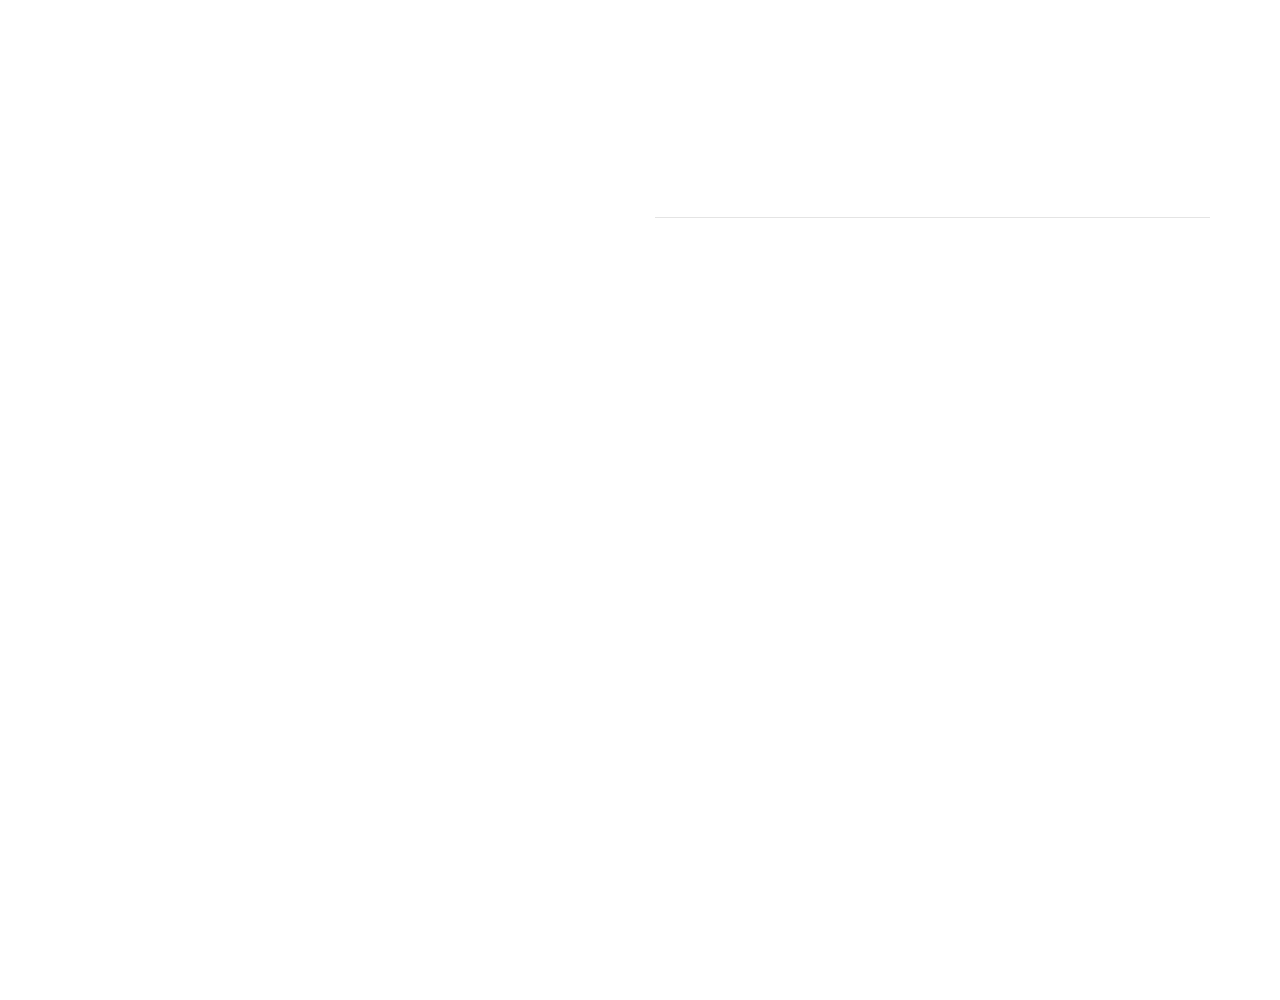
==== commit cc20a7f8: "add the auth file into one" ====
--- a/index.html
+++ b/index.html
@@ -12,7 +12,7 @@
 	<link href="fonts/font-awesome.min.css" rel="stylesheet" type="text/css">
 	<!-- Loading main css file -->
 	<link rel="stylesheet" href="css/animate.css">
-	<link rel="stylesheet" href="css/style.css">
+	<link rel="stylesheet" href="style.css">
 	<link rel="icon" href="assets/images/bio_logo.png">
 
 </head>
@@ -34,8 +34,8 @@
 					<nav class="main-navigation pull-right">
 						<button type="button" class="menu-toggle"><i class="fa fa-bars"></i></button>
 						<ul class="menu">
-							<li class="menu-item"><a href="register.html">Register</a></li>
-							<li class="menu-item"><a href="login.html">Login</a></li>
+							<li class="menu-item"><a href="auth/register.html">Register</a></li>
+							<li class="menu-item"><a href="auth/login.html">Login</a></li>
 						</ul>
 					</nav> <!-- .main-navigation -->
 				</div> <!-- .container -->
--- a/style.css
+++ b/style.css
@@ -0,0 +1,2557 @@
+/*!
+ * Project_Name: Themezy Hosting Theme
+ * Author: Themezy
+ * Email: info@themezy.com
+ * URL: http://themezy.com
+ */
+/*=========================================== 
+ * Importing CSS Libraries
+ *===========================================*/
+article,
+aside,
+details,
+figcaption,
+figure,
+footer,
+header,
+hgroup,
+nav,
+section,
+summary {
+  display: block;
+}
+
+audio,
+canvas,
+video {
+  display: inline-block;
+}
+
+audio:not([controls]) {
+  display: none;
+  height: 0;
+}
+
+[hidden], template {
+  display: none;
+}
+
+html {
+  background: white;
+  color: black;
+  -webkit-text-size-adjust: 100%;
+  -ms-text-size-adjust: 100%;
+}
+
+html,
+button,
+input,
+select,
+textarea {
+  font-family: sans-serif;
+}
+
+body {
+  margin: 0;
+}
+
+a {
+  background: transparent;
+}
+a:focus {
+  outline: thin dotted;
+}
+a:hover, a:active {
+  outline: 0;
+}
+
+h1 {
+  font-size: 2em;
+  margin: 0.67em 0;
+}
+
+h2 {
+  font-size: 1.5em;
+  margin: 0.83em 0;
+}
+
+h3 {
+  font-size: 1.17em;
+  margin: 1em 0;
+}
+
+h4 {
+  font-size: 1em;
+  margin: 1.33em 0;
+}
+
+h5 {
+  font-size: 0.83em;
+  margin: 1.67em 0;
+}
+
+h6 {
+  font-size: 0.75em;
+  margin: 2.33em 0;
+}
+
+abbr[title] {
+  border-bottom: 1px dotted;
+}
+
+b,
+strong {
+  font-weight: bold;
+}
+
+dfn {
+  font-style: italic;
+}
+
+mark {
+  background: #ff0;
+  color: #000;
+}
+
+code,
+kbd,
+pre,
+samp {
+  font-family: monospace, serif;
+  font-size: 1em;
+}
+
+pre {
+  white-space: pre;
+  white-space: pre-wrap;
+  word-wrap: break-word;
+}
+
+q {
+  quotes: "\201C" "\201D" "\2018" "\2019";
+}
+
+q:before,
+q:after {
+  content: '';
+  content: none;
+}
+
+small {
+  font-size: 80%;
+}
+
+sub,
+sup {
+  font-size: 75%;
+  line-height: 0;
+  position: relative;
+  vertical-align: baseline;
+}
+
+sup {
+  top: -0.5em;
+}
+
+sub {
+  bottom: -0.25em;
+}
+
+img {
+  border: 0;
+}
+
+svg:not(:root) {
+  overflow: hidden;
+}
+
+figure {
+  margin: 0;
+}
+
+fieldset {
+  border: 1px solid #c0c0c0;
+  margin: 0 2px;
+  padding: 0.35em 0.625em 0.75em;
+}
+
+legend {
+  border: 0;
+  padding: 0;
+  white-space: normal;
+}
+
+button,
+input,
+select,
+textarea {
+  font-family: inherit;
+  font-size: 100%;
+  margin: 0;
+  vertical-align: baseline;
+}
+
+button,
+input {
+  line-height: normal;
+}
+
+button,
+select {
+  text-transform: none;
+}
+
+button,
+html input[type="button"],
+input[type="reset"],
+input[type="submit"] {
+  -webkit-appearance: button;
+  cursor: pointer;
+}
+
+button[disabled],
+input[disabled] {
+  cursor: default;
+}
+
+input[type="checkbox"],
+input[type="radio"] {
+  -webkit-box-sizing: border-box;
+     -moz-box-sizing: border-box;
+          box-sizing: border-box;
+  padding: 0;
+}
+
+input[type="search"] {
+  -webkit-appearance: textfield;
+  -moz-box-sizing: content-box;
+  -webkit-box-sizing: content-box;
+  box-sizing: content-box;
+}
+
+input[type="search"]::-webkit-search-cancel-button,
+input[type="search"]::-webkit-search-decoration {
+  -webkit-appearance: none;
+}
+
+button::-moz-focus-inner, input::-moz-focus-inner {
+  border: 0;
+  padding: 0;
+}
+
+textarea {
+  overflow: auto;
+  vertical-align: top;
+}
+
+table {
+  border-collapse: collapse;
+  border-spacing: 0;
+}
+
+*, *:before, *:after {
+  -webkit-box-sizing: border-box;
+     -moz-box-sizing: border-box;
+          box-sizing: border-box;
+}
+
+.button {
+  display: inline-block;
+  padding: 10px 30px;
+  border-radius: 20px;
+  color: white;
+  text-decoration: none;
+  background-color: #152559;
+  line-height: normal;
+  border: none;
+  outline: none;
+  font-size: 14px;
+  font-size: 0.875em;
+}
+.button.secondary {
+  background-color: #e9eaed;
+  color: #7d808c;
+}
+
+.fullwidth-block {
+  padding: 50px 0;
+  position: relative;
+}
+
+@media screen and (max-width: 510px) {
+  .col-us {
+    width: 100% !important;
+    float: none;
+  }
+}
+
+.breadcrumbs {
+  background: #f6f7f9;
+  padding: 10px;
+  font-size: 14px;
+  font-size: 0.875em;
+  color: #aeb0b9;
+  font-weight: 300;
+}
+.breadcrumbs a {
+  color: #aeb0b9;
+  text-decoration: none;
+}
+
+.slider {
+  position: relative;
+  background: #f6f7f9;
+  margin-bottom: 50px;
+}
+.slider .slides {
+  list-style: none;
+  margin: 0;
+  padding: 0;
+  *zoom: 1;
+}
+.slider .slides:after {
+  content: " ";
+  clear: both;
+  display: block;
+  overflow: hidden;
+  height: 0;
+}
+.slider .slides li {
+  float: left;
+  width: 100%;
+  margin-right: -100%;
+  padding: 30px 0;
+}
+.slider .slides li img {
+  float: right;
+}
+.slider .slide-caption {
+  padding: 70px 50px 30px 0;
+}
+.slider .slide-title, .slider .slide-subtitle, .slider .slide-summary, .slider .button {
+  -webkit-transition: .3s ease-in;
+          transition: .3s ease-in;
+  opacity: 0;
+}
+.slider .slide-title {
+  color: #152559;
+  margin: 0 0 10px;
+  font-size: 55px;
+  font-size: 3.4375em;
+  -webkit-transform: scale(1.5);
+      -ms-transform: scale(1.5);
+          transform: scale(1.5);
+  line-height: 55px;
+}
+.slider .slide-subtitle {
+  color: #01a6d4;
+  display: block;
+  margin: 0 0 50px;
+  font-weight: 300;
+  font-size: 36px;
+  font-size: 2.25em;
+  -webkit-transform: scale(1.5);
+      -ms-transform: scale(1.5);
+          transform: scale(1.5);
+  -webkit-transition-delay: .3s;
+          transition-delay: .3s;
+}
+.slider .slide-summary {
+  -webkit-transform: translateX(200px);
+      -ms-transform: translateX(200px);
+          transform: translateX(200px);
+  -webkit-transition-delay: .6s;
+          transition-delay: .6s;
+  margin-bottom: 50px;
+}
+.slider .button {
+  -webkit-transform: scale(0.3);
+      -ms-transform: scale(0.3);
+          transform: scale(0.3);
+  -webkit-transition-delay: .9s;
+          transition-delay: .9s;
+}
+.slider .flex-active-slide .slide-title, .slider .flex-active-slide .slide-subtitle {
+  -webkit-transform: scale(1);
+      -ms-transform: scale(1);
+          transform: scale(1);
+  opacity: 1;
+}
+.slider .flex-active-slide .slide-summary {
+  -webkit-transform: translateX(0);
+      -ms-transform: translateX(0);
+          transform: translateX(0);
+  opacity: 1;
+}
+.slider .flex-active-slide .button {
+  -webkit-transform: scale(1);
+      -ms-transform: scale(1);
+          transform: scale(1);
+  opacity: 1;
+}
+.slider .flex-control-nav {
+  list-style: none;
+  text-align: center;
+  position: absolute;
+  bottom: 0;
+  left: 0;
+  width: 100%;
+  z-index: 9;
+}
+.slider .flex-control-nav li {
+  display: inline-block;
+  margin: 0 2px;
+}
+.slider .flex-control-nav li a {
+  width: 10px;
+  height: 10px;
+  border-radius: 50%;
+  background: #cbccce;
+  display: block;
+  text-indent: -9999px;
+  cursor: pointer;
+}
+.slider .flex-control-nav li a.flex-active {
+  background: #01a6d4;
+}
+
+.feature {
+  margin-bottom: 30px;
+  position: relative;
+}
+.feature [class^="icon-"] {
+  font-size: 48px;
+  float: left;
+  margin-right: 20px;
+  color: #01a6d4;
+  position: relative;
+  top: 5px;
+}
+.feature .feature-title {
+  color: #152559;
+  margin-bottom: 20px;
+}
+.feature .feature-title .title, .feature .feature-title .subtitle {
+  display: table;
+}
+.feature .feature-title .title {
+  font-size: 24px;
+  font-size: 1.5em;
+  margin: 0;
+}
+.feature .feature-title .subtitle {
+  font-size: 18px;
+  font-size: 1.125em;
+  font-weight: 100;
+  color: #7d808c;
+}
+.feature .feature-summary {
+  margin-bottom: 50px;
+  padding-right: 20px;
+}
+.feature.top-icon {
+  text-align: center;
+}
+.feature.top-icon [class^="icon-"] {
+  display: block;
+  text-align: center;
+  font-size: 48px;
+  position: relative;
+  float: none;
+  margin-right: 0;
+  margin-bottom: 20px;
+}
+.feature.top-icon .feature-title {
+  color: #01a6d4;
+}
+.feature.has-connector:before {
+  content: " ";
+  width: 260px;
+  height: 67px;
+  background: url(images/connector.png) no-repeat;
+  position: absolute;
+  top: -75px;
+  left: 55%;
+}
+@media screen and (max-width: 990px) {
+  .feature.has-connector:before {
+    display: none;
+  }
+}
+
+.pricing-table {
+  border: 2px solid #dedfe2;
+  border-radius: 10px;
+  margin-bottom: 30px;
+}
+.pricing-table .pricing-title {
+  background-color: #01a6d4;
+  text-align: center;
+  padding: 20px 0;
+  margin: -2px -2px 0;
+  border-top-left-radius: 10px;
+  border-top-right-radius: 10px;
+  color: white !important;
+}
+.pricing-table .pricing-title .pricing-type {
+  margin: 0;
+  font-size: 30px;
+  font-size: 1.875em;
+  font-weight: 700;
+  color: white !important;
+}
+.pricing-table .pricing-title small {
+  font-size: 1em;
+}
+.pricing-table .price-tag {
+  padding: 20px 30px;
+}
+.pricing-table .price-tag strong {
+  font-size: 30px;
+  font-size: 1.875em;
+  color: #152559;
+}
+.pricing-table .price-tag small {
+  font-size: 1em;
+}
+.pricing-table .pricing-desc {
+  font-size: 14px;
+  font-size: 0.875em;
+  color: #adafb8;
+  padding: 0 30px;
+  margin: 0;
+}
+.pricing-table .list-fa {
+  padding: 0 30px;
+}
+
+.feature-list {
+  list-style: none;
+  padding: 0;
+  margin: 0;
+}
+.feature-list li {
+  padding: 20px 0 20px 70px;
+  border-bottom: 1px solid #adafb8;
+  position: relative;
+}
+.feature-list [class^="icon-"] {
+  position: absolute;
+  font-size: 48px;
+  left: 0;
+  top: 25px;
+  color: #01a6d4;
+}
+.feature-list h3 {
+  color: #152559;
+  font-size: 17px;
+  font-size: 1.0625em;
+  margin: 0 0;
+}
+.feature-list p {
+  margin: 0;
+}
+
+.boxed-content {
+  border-radius: 10px;
+  padding: 30px;
+}
+
+.team {
+  text-align: center;
+}
+.team .team-image {
+  width: 230px;
+  height: 230px;
+  overflow: hidden;
+  border-radius: 50%;
+  margin: 0 auto 10px;
+}
+
+.map {
+  border-radius: 10px;
+  overflow: hidden;
+  height: 350px;
+  position: relative;
+}
+.map iframe {
+  width: 100%;
+  height: 350px;
+}
+.map:after {
+  content: " ";
+  position: absolute;
+  top: 0;
+  left: 0;
+  right: 0;
+  bottom: 0;
+  z-index: 1;
+}
+
+address {
+  font-style: normal;
+}
+
+form input:not([type="submit"]), form textarea {
+  padding: 10px 20px;
+  border-radius: 20px;
+  border: 2px solid #dedfe2;
+  font-family: inherit;
+  font-size: 14px;
+  font-size: 0.875em;
+  font-weight: 300;
+  width: 100%;
+  outline: none;
+  -webkit-transition: .3s ease;
+          transition: .3s ease;
+}
+form input:not([type="submit"]):hover, form input:not([type="submit"]):active, form input:not([type="submit"]):focus, form textarea:hover, form textarea:active, form textarea:focus {
+  border-color: #01a6d4;
+}
+form textarea {
+  display: block;
+  min-height: 180px;
+  resize: vertical;
+}
+
+@font-face {
+  font-family: 'icomoon';
+  src: url("fonts/icomoon.eot?-cop1gd");
+  src: url("fonts/icomoon.eot?#iefix-cop1gd") format("embedded-opentype"), url("fonts/icomoon.woff?-cop1gd") format("woff"), url("fonts/icomoon.ttf?-cop1gd") format("truetype"), url("fonts/icomoon.svg?-cop1gd#icomoon") format("svg");
+  font-weight: normal;
+  font-style: normal;
+}
+[class^="icon-"], [class*=" icon-"] {
+  font-family: 'icomoon';
+  speak: none;
+  font-style: normal;
+  font-weight: normal;
+  font-variant: normal;
+  text-transform: none;
+  line-height: 1;
+  /* Better Font Rendering =========== */
+  -webkit-font-smoothing: antialiased;
+  -moz-osx-font-smoothing: grayscale;
+}
+
+.icon-person-globe:before {
+  content: "\e600";
+}
+
+.icon-person-time:before {
+  content: "\e601";
+}
+
+.icon-chess-knight:before {
+  content: "\e602";
+}
+
+.icon-maze:before {
+  content: "\e603";
+}
+
+.icon-bulb:before {
+  content: "\e604";
+}
+
+.icon-handshake:before {
+  content: "\e605";
+}
+
+.icon-doc-time:before {
+  content: "\e606";
+}
+
+.icon-mobile-check:before {
+  content: "\e607";
+}
+
+.icon-person-move:before {
+  content: "\e608";
+}
+
+.icon-target:before {
+  content: "\e609";
+}
+
+.icon-bar-chart-up:before {
+  content: "\e60a";
+}
+
+.icon-bar-chart-down:before {
+  content: "\e60b";
+}
+
+.icon-person-target:before {
+  content: "\e60c";
+}
+
+.icon-bulb-structure:before {
+  content: "\e60d";
+}
+
+.icon-doc-check:before {
+  content: "\e60f";
+}
+
+.icon-customer-service:before {
+  content: "\e610";
+}
+
+.icon-barcode:before {
+  content: "\e611";
+}
+
+.icon-box-search:before {
+  content: "\e612";
+}
+
+.icon-box-timer:before {
+  content: "\e613";
+}
+
+.icon-box-verified:before {
+  content: "\e614";
+}
+
+.icon-recyclable:before {
+  content: "\e615";
+}
+
+.icon-broken-glass:before {
+  content: "\e616";
+}
+
+.icon-umberella:before {
+  content: "\e617";
+}
+
+.icon-map-pin-alt:before {
+  content: "\e618";
+}
+
+.icon-box-delivery:before {
+  content: "\e619";
+}
+
+.icon-box:before {
+  content: "\e61a";
+}
+
+.icon-globe-plane:before {
+  content: "\e61b";
+}
+
+.icon-send-receive:before {
+  content: "\e61c";
+}
+
+.icon-vehicle-run:before {
+  content: "\e61d";
+}
+
+.icon-cart:before {
+  content: "\e61e";
+}
+
+.icon-globe:before {
+  content: "\e61f";
+}
+
+.icon-map-pin:before {
+  content: "\e620";
+}
+
+.icon-server-update:before {
+  content: "\e621";
+}
+
+.icon-server-search:before {
+  content: "\e622";
+}
+
+.icon-server-add:before {
+  content: "\e623";
+}
+
+.icon-server-lock:before {
+  content: "\e624";
+}
+
+.icon-expand:before {
+  content: "\e625";
+}
+
+.icon-shrink:before {
+  content: "\e626";
+}
+
+.icon-signal:before {
+  content: "\e627";
+}
+
+.icon-doc-download:before {
+  content: "\e628";
+}
+
+.icon-icon-27:before {
+  content: "\e629";
+}
+
+.icon-lock:before {
+  content: "\e62a";
+}
+
+.icon-unlock:before {
+  content: "\e62b";
+}
+
+.icon-key:before {
+  content: "\e62c";
+}
+
+.icon-credit-card-hand:before {
+  content: "\e62d";
+}
+
+.icon-credit-card:before {
+  content: "\e62e";
+}
+
+.icon-money-head:before {
+  content: "\e62f";
+}
+
+.icon-icon-46:before {
+  content: "\e630";
+}
+
+.icon-diamond:before {
+  content: "\e631";
+}
+
+.icon-piggy:before {
+  content: "\e632";
+}
+
+.icon-pie-chart:before {
+  content: "\e633";
+}
+
+.icon-line-chart-up:before {
+  content: "\e634";
+}
+
+.icon-line-chart-down:before {
+  content: "\e635";
+}
+
+.icon-money-paper:before {
+  content: "\e636";
+}
+
+.icon-mobile-money:before {
+  content: "\e637";
+}
+
+.icon-mobile-chart:before {
+  content: "\e638";
+}
+
+.icon-money-storage:before {
+  content: "\e639";
+}
+
+.icon-cc-terminal:before {
+  content: "\e63a";
+}
+
+.icon-checque:before {
+  content: "\e63b";
+}
+
+.icon-money-atm:before {
+  content: "\e63c";
+}
+
+.icon-cash-machine:before {
+  content: "\e63d";
+}
+
+.icon-hammer:before {
+  content: "\e63e";
+}
+
+.icon-bear:before {
+  content: "\e640";
+}
+
+.icon-bull:before {
+  content: "\e641";
+}
+
+.icon-person-money:before {
+  content: "\e642";
+}
+
+.icon-gold:before {
+  content: "\e643";
+}
+
+.icon-calculator:before {
+  content: "\e644";
+}
+
+.icon-money-bag:before {
+  content: "\e645";
+}
+
+.icon-wallet:before {
+  content: "\e646";
+}
+
+.icon-money-globe:before {
+  content: "\e647";
+}
+
+.icon-bank:before {
+  content: "\e648";
+}
+
+.icon-money-doc:before {
+  content: "\e649";
+}
+
+.icon-abacus:before {
+  content: "\e64a";
+}
+
+.container {
+  margin-right: auto;
+  margin-left: auto;
+  padding-left: 15px;
+  padding-right: 15px;
+  *zoom: 1;
+}
+.container:after {
+  content: " ";
+  clear: both;
+  display: block;
+  overflow: hidden;
+  height: 0;
+}
+@media (min-width: 768px) {
+  .container {
+    width: 750px;
+  }
+}
+@media (min-width: 992px) {
+  .container {
+    width: 970px;
+  }
+}
+@media (min-width: 1200px) {
+  .container {
+    width: 1170px;
+  }
+}
+@media (max-width: 768px) {
+  .container {
+    padding: 0 20px;
+  }
+}
+
+.container-fluid {
+  margin-right: auto;
+  margin-left: auto;
+  padding-left: 15px;
+  padding-right: 15px;
+  *zoom: 1;
+}
+.container-fluid:after {
+  content: " ";
+  clear: both;
+  display: block;
+  overflow: hidden;
+  height: 0;
+}
+
+.row {
+  margin-left: -15px;
+  margin-right: -15px;
+  *zoom: 1;
+}
+.row:after {
+  content: " ";
+  clear: both;
+  display: block;
+  overflow: hidden;
+  height: 0;
+}
+
+.col-xs-1, .col-sm-1, .col-md-1, .col-lg-1, .col-xs-2, .col-sm-2, .col-md-2, .col-lg-2, .col-xs-3, .col-sm-3, .col-md-3, .col-lg-3, .col-xs-4, .col-sm-4, .col-md-4, .col-lg-4, .col-xs-5, .col-sm-5, .col-md-5, .col-lg-5, .col-xs-6, .col-sm-6, .col-md-6, .col-lg-6, .col-xs-7, .col-sm-7, .col-md-7, .col-lg-7, .col-xs-8, .col-sm-8, .col-md-8, .slider .slide-caption, .col-lg-8, .col-xs-9, .col-sm-9, .col-md-9, .col-lg-9, .col-xs-10, .col-sm-10, .col-md-10, .col-lg-10, .col-xs-11, .col-sm-11, .col-md-11, .col-lg-11, .col-xs-12, .col-sm-12, .col-md-12, .col-lg-12 {
+  position: relative;
+  min-height: 1px;
+  padding-left: 15px;
+  padding-right: 15px;
+}
+
+.col-xs-1, .col-xs-2, .col-xs-3, .col-xs-4, .col-xs-5, .col-xs-6, .col-xs-7, .col-xs-8, .col-xs-9, .col-xs-10, .col-xs-11, .col-xs-12 {
+  float: left;
+}
+
+.col-xs-1 {
+  width: 8.33333%;
+}
+
+.col-xs-2 {
+  width: 16.66667%;
+}
+
+.col-xs-3 {
+  width: 25%;
+}
+
+.col-xs-4 {
+  width: 33.33333%;
+}
+
+.col-xs-5 {
+  width: 41.66667%;
+}
+
+.col-xs-6 {
+  width: 50%;
+}
+
+.col-xs-7 {
+  width: 58.33333%;
+}
+
+.col-xs-8 {
+  width: 66.66667%;
+}
+
+.col-xs-9 {
+  width: 75%;
+}
+
+.col-xs-10 {
+  width: 83.33333%;
+}
+
+.col-xs-11 {
+  width: 91.66667%;
+}
+
+.col-xs-12 {
+  width: 100%;
+}
+
+.col-xs-pull-0 {
+  right: auto;
+}
+
+.col-xs-pull-1 {
+  right: 8.33333%;
+}
+
+.col-xs-pull-2 {
+  right: 16.66667%;
+}
+
+.col-xs-pull-3 {
+  right: 25%;
+}
+
+.col-xs-pull-4 {
+  right: 33.33333%;
+}
+
+.col-xs-pull-5 {
+  right: 41.66667%;
+}
+
+.col-xs-pull-6 {
+  right: 50%;
+}
+
+.col-xs-pull-7 {
+  right: 58.33333%;
+}
+
+.col-xs-pull-8 {
+  right: 66.66667%;
+}
+
+.col-xs-pull-9 {
+  right: 75%;
+}
+
+.col-xs-pull-10 {
+  right: 83.33333%;
+}
+
+.col-xs-pull-11 {
+  right: 91.66667%;
+}
+
+.col-xs-pull-12 {
+  right: 100%;
+}
+
+.col-xs-push-0 {
+  left: auto;
+}
+
+.col-xs-push-1 {
+  left: 8.33333%;
+}
+
+.col-xs-push-2 {
+  left: 16.66667%;
+}
+
+.col-xs-push-3 {
+  left: 25%;
+}
+
+.col-xs-push-4 {
+  left: 33.33333%;
+}
+
+.col-xs-push-5 {
+  left: 41.66667%;
+}
+
+.col-xs-push-6 {
+  left: 50%;
+}
+
+.col-xs-push-7 {
+  left: 58.33333%;
+}
+
+.col-xs-push-8 {
+  left: 66.66667%;
+}
+
+.col-xs-push-9 {
+  left: 75%;
+}
+
+.col-xs-push-10 {
+  left: 83.33333%;
+}
+
+.col-xs-push-11 {
+  left: 91.66667%;
+}
+
+.col-xs-push-12 {
+  left: 100%;
+}
+
+.col-xs-offset-0 {
+  margin-left: 0%;
+}
+
+.col-xs-offset-1 {
+  margin-left: 8.33333%;
+}
+
+.col-xs-offset-2 {
+  margin-left: 16.66667%;
+}
+
+.col-xs-offset-3 {
+  margin-left: 25%;
+}
+
+.col-xs-offset-4 {
+  margin-left: 33.33333%;
+}
+
+.col-xs-offset-5 {
+  margin-left: 41.66667%;
+}
+
+.col-xs-offset-6 {
+  margin-left: 50%;
+}
+
+.col-xs-offset-7 {
+  margin-left: 58.33333%;
+}
+
+.col-xs-offset-8 {
+  margin-left: 66.66667%;
+}
+
+.col-xs-offset-9 {
+  margin-left: 75%;
+}
+
+.col-xs-offset-10 {
+  margin-left: 83.33333%;
+}
+
+.col-xs-offset-11 {
+  margin-left: 91.66667%;
+}
+
+.col-xs-offset-12 {
+  margin-left: 100%;
+}
+
+@media (min-width: 768px) {
+  .col-sm-1, .col-sm-2, .col-sm-3, .col-sm-4, .col-sm-5, .col-sm-6, .col-sm-7, .col-sm-8, .col-sm-9, .col-sm-10, .col-sm-11, .col-sm-12 {
+    float: left;
+  }
+
+  .col-sm-1 {
+    width: 8.33333%;
+  }
+
+  .col-sm-2 {
+    width: 16.66667%;
+  }
+
+  .col-sm-3 {
+    width: 25%;
+  }
+
+  .col-sm-4 {
+    width: 33.33333%;
+  }
+
+  .col-sm-5 {
+    width: 41.66667%;
+  }
+
+  .col-sm-6 {
+    width: 50%;
+  }
+
+  .col-sm-7 {
+    width: 58.33333%;
+  }
+
+  .col-sm-8 {
+    width: 66.66667%;
+  }
+
+  .col-sm-9 {
+    width: 75%;
+  }
+
+  .col-sm-10 {
+    width: 83.33333%;
+  }
+
+  .col-sm-11 {
+    width: 91.66667%;
+  }
+
+  .col-sm-12 {
+    width: 100%;
+  }
+
+  .col-sm-pull-0 {
+    right: auto;
+  }
+
+  .col-sm-pull-1 {
+    right: 8.33333%;
+  }
+
+  .col-sm-pull-2 {
+    right: 16.66667%;
+  }
+
+  .col-sm-pull-3 {
+    right: 25%;
+  }
+
+  .col-sm-pull-4 {
+    right: 33.33333%;
+  }
+
+  .col-sm-pull-5 {
+    right: 41.66667%;
+  }
+
+  .col-sm-pull-6 {
+    right: 50%;
+  }
+
+  .col-sm-pull-7 {
+    right: 58.33333%;
+  }
+
+  .col-sm-pull-8 {
+    right: 66.66667%;
+  }
+
+  .col-sm-pull-9 {
+    right: 75%;
+  }
+
+  .col-sm-pull-10 {
+    right: 83.33333%;
+  }
+
+  .col-sm-pull-11 {
+    right: 91.66667%;
+  }
+
+  .col-sm-pull-12 {
+    right: 100%;
+  }
+
+  .col-sm-push-0 {
+    left: auto;
+  }
+
+  .col-sm-push-1 {
+    left: 8.33333%;
+  }
+
+  .col-sm-push-2 {
+    left: 16.66667%;
+  }
+
+  .col-sm-push-3 {
+    left: 25%;
+  }
+
+  .col-sm-push-4 {
+    left: 33.33333%;
+  }
+
+  .col-sm-push-5 {
+    left: 41.66667%;
+  }
+
+  .col-sm-push-6 {
+    left: 50%;
+  }
+
+  .col-sm-push-7 {
+    left: 58.33333%;
+  }
+
+  .col-sm-push-8 {
+    left: 66.66667%;
+  }
+
+  .col-sm-push-9 {
+    left: 75%;
+  }
+
+  .col-sm-push-10 {
+    left: 83.33333%;
+  }
+
+  .col-sm-push-11 {
+    left: 91.66667%;
+  }
+
+  .col-sm-push-12 {
+    left: 100%;
+  }
+
+  .col-sm-offset-0 {
+    margin-left: 0%;
+  }
+
+  .col-sm-offset-1 {
+    margin-left: 8.33333%;
+  }
+
+  .col-sm-offset-2 {
+    margin-left: 16.66667%;
+  }
+
+  .col-sm-offset-3 {
+    margin-left: 25%;
+  }
+
+  .col-sm-offset-4 {
+    margin-left: 33.33333%;
+  }
+
+  .col-sm-offset-5 {
+    margin-left: 41.66667%;
+  }
+
+  .col-sm-offset-6 {
+    margin-left: 50%;
+  }
+
+  .col-sm-offset-7 {
+    margin-left: 58.33333%;
+  }
+
+  .col-sm-offset-8 {
+    margin-left: 66.66667%;
+  }
+
+  .col-sm-offset-9 {
+    margin-left: 75%;
+  }
+
+  .col-sm-offset-10 {
+    margin-left: 83.33333%;
+  }
+
+  .col-sm-offset-11 {
+    margin-left: 91.66667%;
+  }
+
+  .col-sm-offset-12 {
+    margin-left: 100%;
+  }
+}
+@media (min-width: 992px) {
+  .col-md-1, .col-md-2, .col-md-3, .col-md-4, .col-md-5, .col-md-6, .col-md-7, .col-md-8, .slider .slide-caption, .col-md-9, .col-md-10, .col-md-11, .col-md-12 {
+    float: left;
+  }
+
+  .col-md-1 {
+    width: 8.33333%;
+  }
+
+  .col-md-2 {
+    width: 16.66667%;
+  }
+
+  .col-md-3 {
+    width: 25%;
+  }
+
+  .col-md-4 {
+    width: 33.33333%;
+  }
+
+  .col-md-5 {
+    width: 41.66667%;
+  }
+
+  .col-md-6 {
+    width: 50%;
+  }
+
+  .col-md-7 {
+    width: 58.33333%;
+  }
+
+  .col-md-8, .slider .slide-caption {
+    width: 66.66667%;
+  }
+
+  .col-md-9 {
+    width: 75%;
+  }
+
+  .col-md-10 {
+    width: 83.33333%;
+  }
+
+  .col-md-11 {
+    width: 91.66667%;
+  }
+
+  .col-md-12 {
+    width: 100%;
+  }
+
+  .col-md-pull-0 {
+    right: auto;
+  }
+
+  .col-md-pull-1 {
+    right: 8.33333%;
+  }
+
+  .col-md-pull-2 {
+    right: 16.66667%;
+  }
+
+  .col-md-pull-3 {
+    right: 25%;
+  }
+
+  .col-md-pull-4 {
+    right: 33.33333%;
+  }
+
+  .col-md-pull-5 {
+    right: 41.66667%;
+  }
+
+  .col-md-pull-6 {
+    right: 50%;
+  }
+
+  .col-md-pull-7 {
+    right: 58.33333%;
+  }
+
+  .col-md-pull-8 {
+    right: 66.66667%;
+  }
+
+  .col-md-pull-9 {
+    right: 75%;
+  }
+
+  .col-md-pull-10 {
+    right: 83.33333%;
+  }
+
+  .col-md-pull-11 {
+    right: 91.66667%;
+  }
+
+  .col-md-pull-12 {
+    right: 100%;
+  }
+
+  .col-md-push-0 {
+    left: auto;
+  }
+
+  .col-md-push-1 {
+    left: 8.33333%;
+  }
+
+  .col-md-push-2 {
+    left: 16.66667%;
+  }
+
+  .col-md-push-3 {
+    left: 25%;
+  }
+
+  .col-md-push-4 {
+    left: 33.33333%;
+  }
+
+  .col-md-push-5 {
+    left: 41.66667%;
+  }
+
+  .col-md-push-6 {
+    left: 50%;
+  }
+
+  .col-md-push-7 {
+    left: 58.33333%;
+  }
+
+  .col-md-push-8 {
+    left: 66.66667%;
+  }
+
+  .col-md-push-9 {
+    left: 75%;
+  }
+
+  .col-md-push-10 {
+    left: 83.33333%;
+  }
+
+  .col-md-push-11 {
+    left: 91.66667%;
+  }
+
+  .col-md-push-12 {
+    left: 100%;
+  }
+
+  .col-md-offset-0 {
+    margin-left: 0%;
+  }
+
+  .col-md-offset-1 {
+    margin-left: 8.33333%;
+  }
+
+  .col-md-offset-2 {
+    margin-left: 16.66667%;
+  }
+
+  .col-md-offset-3 {
+    margin-left: 25%;
+  }
+
+  .col-md-offset-4 {
+    margin-left: 33.33333%;
+  }
+
+  .col-md-offset-5 {
+    margin-left: 41.66667%;
+  }
+
+  .col-md-offset-6 {
+    margin-left: 50%;
+  }
+
+  .col-md-offset-7 {
+    margin-left: 58.33333%;
+  }
+
+  .col-md-offset-8 {
+    margin-left: 66.66667%;
+  }
+
+  .col-md-offset-9 {
+    margin-left: 75%;
+  }
+
+  .col-md-offset-10 {
+    margin-left: 83.33333%;
+  }
+
+  .col-md-offset-11 {
+    margin-left: 91.66667%;
+  }
+
+  .col-md-offset-12 {
+    margin-left: 100%;
+  }
+}
+@media (min-width: 1200px) {
+  .col-lg-1, .col-lg-2, .col-lg-3, .col-lg-4, .col-lg-5, .col-lg-6, .col-lg-7, .col-lg-8, .col-lg-9, .col-lg-10, .col-lg-11, .col-lg-12 {
+    float: left;
+  }
+
+  .col-lg-1 {
+    width: 8.33333%;
+  }
+
+  .col-lg-2 {
+    width: 16.66667%;
+  }
+
+  .col-lg-3 {
+    width: 25%;
+  }
+
+  .col-lg-4 {
+    width: 33.33333%;
+  }
+
+  .col-lg-5 {
+    width: 41.66667%;
+  }
+
+  .col-lg-6 {
+    width: 50%;
+  }
+
+  .col-lg-7 {
+    width: 58.33333%;
+  }
+
+  .col-lg-8 {
+    width: 66.66667%;
+  }
+
+  .col-lg-9 {
+    width: 75%;
+  }
+
+  .col-lg-10 {
+    width: 83.33333%;
+  }
+
+  .col-lg-11 {
+    width: 91.66667%;
+  }
+
+  .col-lg-12 {
+    width: 100%;
+  }
+
+  .col-lg-pull-0 {
+    right: auto;
+  }
+
+  .col-lg-pull-1 {
+    right: 8.33333%;
+  }
+
+  .col-lg-pull-2 {
+    right: 16.66667%;
+  }
+
+  .col-lg-pull-3 {
+    right: 25%;
+  }
+
+  .col-lg-pull-4 {
+    right: 33.33333%;
+  }
+
+  .col-lg-pull-5 {
+    right: 41.66667%;
+  }
+
+  .col-lg-pull-6 {
+    right: 50%;
+  }
+
+  .col-lg-pull-7 {
+    right: 58.33333%;
+  }
+
+  .col-lg-pull-8 {
+    right: 66.66667%;
+  }
+
+  .col-lg-pull-9 {
+    right: 75%;
+  }
+
+  .col-lg-pull-10 {
+    right: 83.33333%;
+  }
+
+  .col-lg-pull-11 {
+    right: 91.66667%;
+  }
+
+  .col-lg-pull-12 {
+    right: 100%;
+  }
+
+  .col-lg-push-0 {
+    left: auto;
+  }
+
+  .col-lg-push-1 {
+    left: 8.33333%;
+  }
+
+  .col-lg-push-2 {
+    left: 16.66667%;
+  }
+
+  .col-lg-push-3 {
+    left: 25%;
+  }
+
+  .col-lg-push-4 {
+    left: 33.33333%;
+  }
+
+  .col-lg-push-5 {
+    left: 41.66667%;
+  }
+
+  .col-lg-push-6 {
+    left: 50%;
+  }
+
+  .col-lg-push-7 {
+    left: 58.33333%;
+  }
+
+  .col-lg-push-8 {
+    left: 66.66667%;
+  }
+
+  .col-lg-push-9 {
+    left: 75%;
+  }
+
+  .col-lg-push-10 {
+    left: 83.33333%;
+  }
+
+  .col-lg-push-11 {
+    left: 91.66667%;
+  }
+
+  .col-lg-push-12 {
+    left: 100%;
+  }
+
+  .col-lg-offset-0 {
+    margin-left: 0%;
+  }
+
+  .col-lg-offset-1 {
+    margin-left: 8.33333%;
+  }
+
+  .col-lg-offset-2 {
+    margin-left: 16.66667%;
+  }
+
+  .col-lg-offset-3 {
+    margin-left: 25%;
+  }
+
+  .col-lg-offset-4 {
+    margin-left: 33.33333%;
+  }
+
+  .col-lg-offset-5 {
+    margin-left: 41.66667%;
+  }
+
+  .col-lg-offset-6 {
+    margin-left: 50%;
+  }
+
+  .col-lg-offset-7 {
+    margin-left: 58.33333%;
+  }
+
+  .col-lg-offset-8 {
+    margin-left: 66.66667%;
+  }
+
+  .col-lg-offset-9 {
+    margin-left: 75%;
+  }
+
+  .col-lg-offset-10 {
+    margin-left: 83.33333%;
+  }
+
+  .col-lg-offset-11 {
+    margin-left: 91.66667%;
+  }
+
+  .col-lg-offset-12 {
+    margin-left: 100%;
+  }
+}
+@-ms-viewport {
+  width: device-width;
+}
+.visible-xs, .visible-sm, .visible-md, .visible-lg {
+  display: none !important;
+}
+
+.visible-xs-block,
+.visible-xs-inline,
+.visible-xs-inline-block,
+.visible-sm-block,
+.visible-sm-inline,
+.visible-sm-inline-block,
+.visible-md-block,
+.visible-md-inline,
+.visible-md-inline-block,
+.visible-lg-block,
+.visible-lg-inline,
+.visible-lg-inline-block {
+  display: none !important;
+}
+
+@media (max-width: 767px) {
+  .visible-xs {
+    display: block !important;
+  }
+
+  table.visible-xs {
+    display: table;
+  }
+
+  tr.visible-xs {
+    display: table-row !important;
+  }
+
+  th.visible-xs,
+  td.visible-xs {
+    display: table-cell !important;
+  }
+}
+@media (max-width: 767px) {
+  .visible-xs-block {
+    display: block !important;
+  }
+}
+
+@media (max-width: 767px) {
+  .visible-xs-inline {
+    display: inline !important;
+  }
+}
+
+@media (max-width: 767px) {
+  .visible-xs-inline-block {
+    display: inline-block !important;
+  }
+}
+
+@media (min-width: 768px) and (max-width: 991px) {
+  .visible-sm {
+    display: block !important;
+  }
+
+  table.visible-sm {
+    display: table;
+  }
+
+  tr.visible-sm {
+    display: table-row !important;
+  }
+
+  th.visible-sm,
+  td.visible-sm {
+    display: table-cell !important;
+  }
+}
+@media (min-width: 768px) and (max-width: 991px) {
+  .visible-sm-block {
+    display: block !important;
+  }
+}
+
+@media (min-width: 768px) and (max-width: 991px) {
+  .visible-sm-inline {
+    display: inline !important;
+  }
+}
+
+@media (min-width: 768px) and (max-width: 991px) {
+  .visible-sm-inline-block {
+    display: inline-block !important;
+  }
+}
+
+@media (min-width: 992px) and (max-width: 1199px) {
+  .visible-md {
+    display: block !important;
+  }
+
+  table.visible-md {
+    display: table;
+  }
+
+  tr.visible-md {
+    display: table-row !important;
+  }
+
+  th.visible-md,
+  td.visible-md {
+    display: table-cell !important;
+  }
+}
+@media (min-width: 992px) and (max-width: 1199px) {
+  .visible-md-block {
+    display: block !important;
+  }
+}
+
+@media (min-width: 992px) and (max-width: 1199px) {
+  .visible-md-inline {
+    display: inline !important;
+  }
+}
+
+@media (min-width: 992px) and (max-width: 1199px) {
+  .visible-md-inline-block {
+    display: inline-block !important;
+  }
+}
+
+@media (min-width: 1200px) {
+  .visible-lg {
+    display: block !important;
+  }
+
+  table.visible-lg {
+    display: table;
+  }
+
+  tr.visible-lg {
+    display: table-row !important;
+  }
+
+  th.visible-lg,
+  td.visible-lg {
+    display: table-cell !important;
+  }
+}
+@media (min-width: 1200px) {
+  .visible-lg-block {
+    display: block !important;
+  }
+}
+
+@media (min-width: 1200px) {
+  .visible-lg-inline {
+    display: inline !important;
+  }
+}
+
+@media (min-width: 1200px) {
+  .visible-lg-inline-block {
+    display: inline-block !important;
+  }
+}
+
+@media (max-width: 767px) {
+  .hidden-xs {
+    display: none !important;
+  }
+}
+@media (min-width: 768px) and (max-width: 991px) {
+  .hidden-sm {
+    display: none !important;
+  }
+}
+@media (min-width: 992px) and (max-width: 1199px) {
+  .hidden-md {
+    display: none !important;
+  }
+}
+@media (min-width: 1200px) {
+  .hidden-lg {
+    display: none !important;
+  }
+}
+.visible-print {
+  display: none !important;
+}
+
+@media print {
+  .visible-print {
+    display: block !important;
+  }
+
+  table.visible-print {
+    display: table;
+  }
+
+  tr.visible-print {
+    display: table-row !important;
+  }
+
+  th.visible-print,
+  td.visible-print {
+    display: table-cell !important;
+  }
+}
+.visible-print-block {
+  display: none !important;
+}
+@media print {
+  .visible-print-block {
+    display: block !important;
+  }
+}
+
+.visible-print-inline {
+  display: none !important;
+}
+@media print {
+  .visible-print-inline {
+    display: inline !important;
+  }
+}
+
+.visible-print-inline-block {
+  display: none !important;
+}
+@media print {
+  .visible-print-inline-block {
+    display: inline-block !important;
+  }
+}
+
+@media print {
+  .hidden-print {
+    display: none !important;
+  }
+}
+body {
+  position: relative;
+  font-family: "Roboto Slab", serif;
+  font-size: 16px;
+  font-weight: 300;
+  line-height: 30px;
+  color: #7d808c;
+}
+@media screen and (max-width: 480px) {
+  body {
+    font-size: 14px;
+  }
+}
+
+.site-header {
+  position: relative;
+  z-index: 99;
+  line-height: normal;
+}
+
+.top-header {
+  background: #292c35;
+  color: #aaacb5;
+  padding: 20px 0;
+}
+.top-header a {
+  color: #aaacb5;
+  text-decoration: none;
+}
+
+.member-navigation .fa {
+  margin-right: 5px;
+}
+.member-navigation a {
+  display: inline-block;
+  margin-left: 20px;
+}
+
+.bottom-header {
+  background: white;
+  -webkit-box-shadow: 0 1px 5px rgba(0, 0, 0, 0.3);
+          box-shadow: 0 1px 5px rgba(0, 0, 0, 0.3);
+  *zoom: 1;
+}
+.bottom-header:after {
+  content: " ";
+  clear: both;
+  display: block;
+  overflow: hidden;
+  height: 0;
+}
+.bottom-header .branding {
+  padding: 15px 0;
+}
+.bottom-header .branding {
+  color: #152559;
+  text-decoration: none;
+}
+.branding .site-title {
+  color: #152559;
+}
+.branding .site-title span {
+  color: #01a6d4;
+}
+.branding .site-description {
+  color: #7d808c;
+}
+.branding {
+  *zoom: 1;
+}
+.branding:after {
+  content: " ";
+  clear: both;
+  display: block;
+  overflow: hidden;
+  height: 0;
+}
+.branding img.logo-icon {
+  float: left;
+  margin-right: 10px;
+}
+.branding .site-title, .branding .site-description {
+  display: table;
+}
+.branding .site-title {
+  font-size: 1em;
+  margin: 0;
+  text-transform: uppercase;
+  font-weight: 700;
+}
+.branding .site-title a {
+  color: #152559;
+  text-decoration: none;
+}
+.branding .site-title a span {
+  color: #01a6d4;
+}
+.branding .site-description {
+  font-size: 12px;
+  font-size: 0.75em;
+  margin: 0;
+}
+
+.main-navigation .menu-toggle {
+  display: none;
+  background: none;
+  padding: 10px;
+  margin-top: 10px;
+  border: none;
+  outline: none;
+}
+@media screen and (max-width: 768px) {
+  .main-navigation .menu-toggle {
+    display: block;
+  }
+}
+.main-navigation .menu {
+  list-style: none;
+  margin: 10px 0;
+  padding: 0;
+  margin: 0;
+  *zoom: 1;
+}
+.main-navigation .menu:after {
+  content: " ";
+  clear: both;
+  display: block;
+  overflow: hidden;
+  height: 0;
+}
+@media screen and (max-width: 768px) {
+  .main-navigation .menu {
+    display: none;
+    position: absolute;
+    top: 90%;
+    left: 0;
+    width: 100%;
+    background: white;
+    padding: 20px;
+  }
+}
+@media screen and (min-width: 769px) {
+  .main-navigation .menu {
+    display: block !important;
+  }
+}
+.main-navigation .menu .menu-item {
+  float: left;
+  padding: 0 20px;
+}
+.main-navigation .menu .menu-item:last-child {
+  padding-right: 0;
+}
+@media screen and (max-width: 768px) {
+  .main-navigation .menu .menu-item {
+    display: block;
+    float: none;
+  }
+  .main-navigation .menu .menu-item a:after {
+    display: none;
+  }
+}
+.main-navigation .menu .menu-item a {
+  padding: 30px 0;
+  display: block;
+  text-decoration: none;
+  color: inherit;
+  font-weight: 300;
+  position: relative;
+  border-bottom: 1px solid transparent;
+  -webkit-transition: .2s ease;
+          transition: .2s ease;
+}
+.main-navigation .menu .menu-item a:after {
+  content: "|";
+  position: absolute;
+  right: -20px;
+  font-weight: 100;
+  color: #e4e4e4;
+}
+@media screen and (max-width: 768px) {
+  .main-navigation .menu .menu-item a {
+    padding: 10px 20px;
+  }
+}
+.main-navigation .menu .menu-item:first-child {
+  border-left: none;
+}
+.main-navigation .menu .menu-item:last-child a {
+  padding-right: 0;
+}
+.main-navigation .menu .menu-item:last-child a:after {
+  display: none;
+}
+.main-navigation .menu .menu-item:hover a, .main-navigation .menu .menu-item.current-menu-item a {
+  color: #01a6d4;
+  border-bottom: 2px solid #01a6d4;
+}
+
+.align-left {
+  text-align: left;
+}
+
+.align-right {
+  text-align: right;
+}
+
+.alig-center {
+  text-align: center;
+}
+
+hr {
+  border: none;
+  border-bottom: 1px solid #adafb8;
+}
+
+.list-fa {
+  padding: 0;
+  list-style: none;
+}
+.list-fa li {
+  padding: 6px 0;
+}
+.list-fa li .fa {
+  margin-right: 10px;
+  color: #01a6d4;
+}
+
+.list-check {
+  padding: 0;
+  margin: 30px 0;
+  list-style: none;
+}
+.list-check li {
+  position: relative;
+  padding-left: 30px;
+  padding-bottom: 10px;
+  border-bottom: 1px solid #e4e4e4;
+  margin-bottom: 10px;
+}
+.list-check li .fa {
+  position: absolute;
+  top: 7px;
+  left: 0;
+  color: #01a6d4;
+}
+.list-check li h3 {
+  color: #01a6d4;
+  font-weight: 400;
+  font-size: 1em;
+  margin-bottom: 5px;
+}
+.list-check li p {
+  margin: 0;
+}
+
+.leading {
+  font-size: 24px;
+  font-size: 1.5em;
+  color: #01a6d4;
+  font-weight: 300;
+}
+.leading.muted {
+  color: #adafb8;
+}
+
+.about-section h2 {
+  color: #152559;
+  font-size: 36px;
+  font-size: 2.25em;
+}
+
+.inner-content {
+  padding-top: 50px;
+}
+
+img.pull-left {
+  margin-right: 30px;
+}
+
+img.pull-right {
+  margin-left: 30px;
+}
+
+img.pull-left, img.pull-right {
+  border-radius: 10px;
+}
+@media screen and (max-width: 480px) {
+  img.pull-left, img.pull-right {
+    float: none !important;
+    margin: 0 auto 20px;
+    display: block;
+    text-align: center;
+  }
+}
+
+hr {
+  border: none;
+  border-bottom: 1px solid #e4e4e4;
+}
+hr.spacer {
+  border: none;
+  padding: 20px;
+}
+
+.site-footer {
+  background-color: #292c35;
+  padding: 60px 0;
+  color: #aaacb5;
+}
+.site-footer .copy {
+  font-size: 12px;
+  font-size: 0.75em;
+}
+.site-footer a {
+  color: #aaacb5;
+}
+.site-footer .branding .site-title a, .site-footer .branding .site-title span {
+  color: #aaacb5;
+}
+.site-footer .branding .site-title, .site-footer .branding .site-description {
+  line-height: normal;
+}
+.site-footer .branding .site-description {
+  color: #767982;
+}
+@media screen and (max-width: 480px) {
+  .site-footer .branding {
+    margin: 0 auto;
+  }
+}
+@media screen and (max-width: 480px) {
+  .site-footer {
+    text-align: left;
+  }
+}
+
+@media screen and (max-width: 480px) {
+  .footer-navigation {
+    text-align: left;
+  }
+}
+.footer-navigation a {
+  text-decoration: none;
+  display: inline-block;
+  padding: 0 15px;
+  line-height: 15px;
+  border-left: 1px solid #767982;
+  -webkit-transition: .3s ease;
+          transition: .3s ease;
+}
+.footer-navigation a:hover {
+  color: #01a6d4;
+}
+.footer-navigation a:first-child {
+  border-left: none;
+}
+.footer-navigation a:last-child {
+  padding-right: 0;
+}
+
+.social-links {
+  margin: 30px 0 0;
+}
+@media screen and (max-width: 480px) {
+  .social-links {
+    text-align: left;
+  }
+}
+.social-links a {
+  width: 36px;
+  height: 36px;
+  text-align: center;
+  background-color: #454851;
+  color: #aaacb5;
+  display: inline-block;
+  border-radius: 50%;
+  line-height: 35px;
+  margin-left: 10px;
+  -webkit-transition: .3s ease;
+          transition: .3s ease;
+}
+.social-links a:hover {
+  background-color: #5c606d;
+}
+
+.post {
+  padding: 50px 0;
+  border-bottom: 1px solid #ededed;
+}
+.post:first-child {
+  padding-top: 0;
+}
+.post .entry-title {
+  font-size: 30px;
+  font-size: 1.875em;
+  margin: 0 0 30px;
+}
+.post .entry-title a {
+  color: #152559;
+  text-decoration: none;
+}
+.post .featured-image {
+  border-radius: 10px;
+  overflow: hidden;
+}
+.post .featured-image img {
+  display: block;
+  width: 100%;
+  max-width: 100%;
+}
+.post .entry-summary {
+  margin: 20px 0;
+}
+.post .entry-summary p {
+  margin: 0;
+}
+
+.pagination {
+  padding: 30px 0;
+  text-align: center;
+}
+
+.page-content h1, .page-content h2, .page-content h3, .page-content h4, .page-content h5, .page-content h6 {
+  color: #152559;
+  margin: 0 0 10px;
+  line-height: normal;
+}
+
+.widget {
+  margin-bottom: 50px;
+}
+.widget .widget-title {
+  font-size: 20px;
+  font-size: 1.25em;
+  color: #152559;
+  margin-top: 0;
+  margin-bottom: 30px;
+}
+.widget .posts {
+  list-style: none;
+  padding-left: 0;
+}
+.widget .posts li {
+  margin: 0 0 20px;
+  padding: 0 0 20px;
+  border-bottom: 1px solid #e4e4e4;
+}
+.widget .posts .entry-title {
+  margin: 0;
+  font-weight: 300;
+  line-height: normal;
+  font-size: 16px;
+  font-size: 1em;
+}
+.widget .posts .entry-title a {
+  color: #01a6d4;
+}
+.widget .posts .date {
+  font-size: 13px;
+  font-size: 0.8125em;
+}
+.widget blockquote {
+  font-size: 16px;
+  font-size: 1em;
+  position: relative;
+  z-index: 1;
+  margin: 0;
+  padding: 0 0 0 30px;
+}
+.widget blockquote:before {
+  content: " ";
+  width: 21px;
+  height: 22px;
+  background: url(images/quote.png) no-repeat;
+  position: absolute;
+  top: 10px;
+  left: 0;
+  z-index: -1;
+}
+.widget blockquote cite {
+  font-weight: 500;
+  font-style: normal;
+}
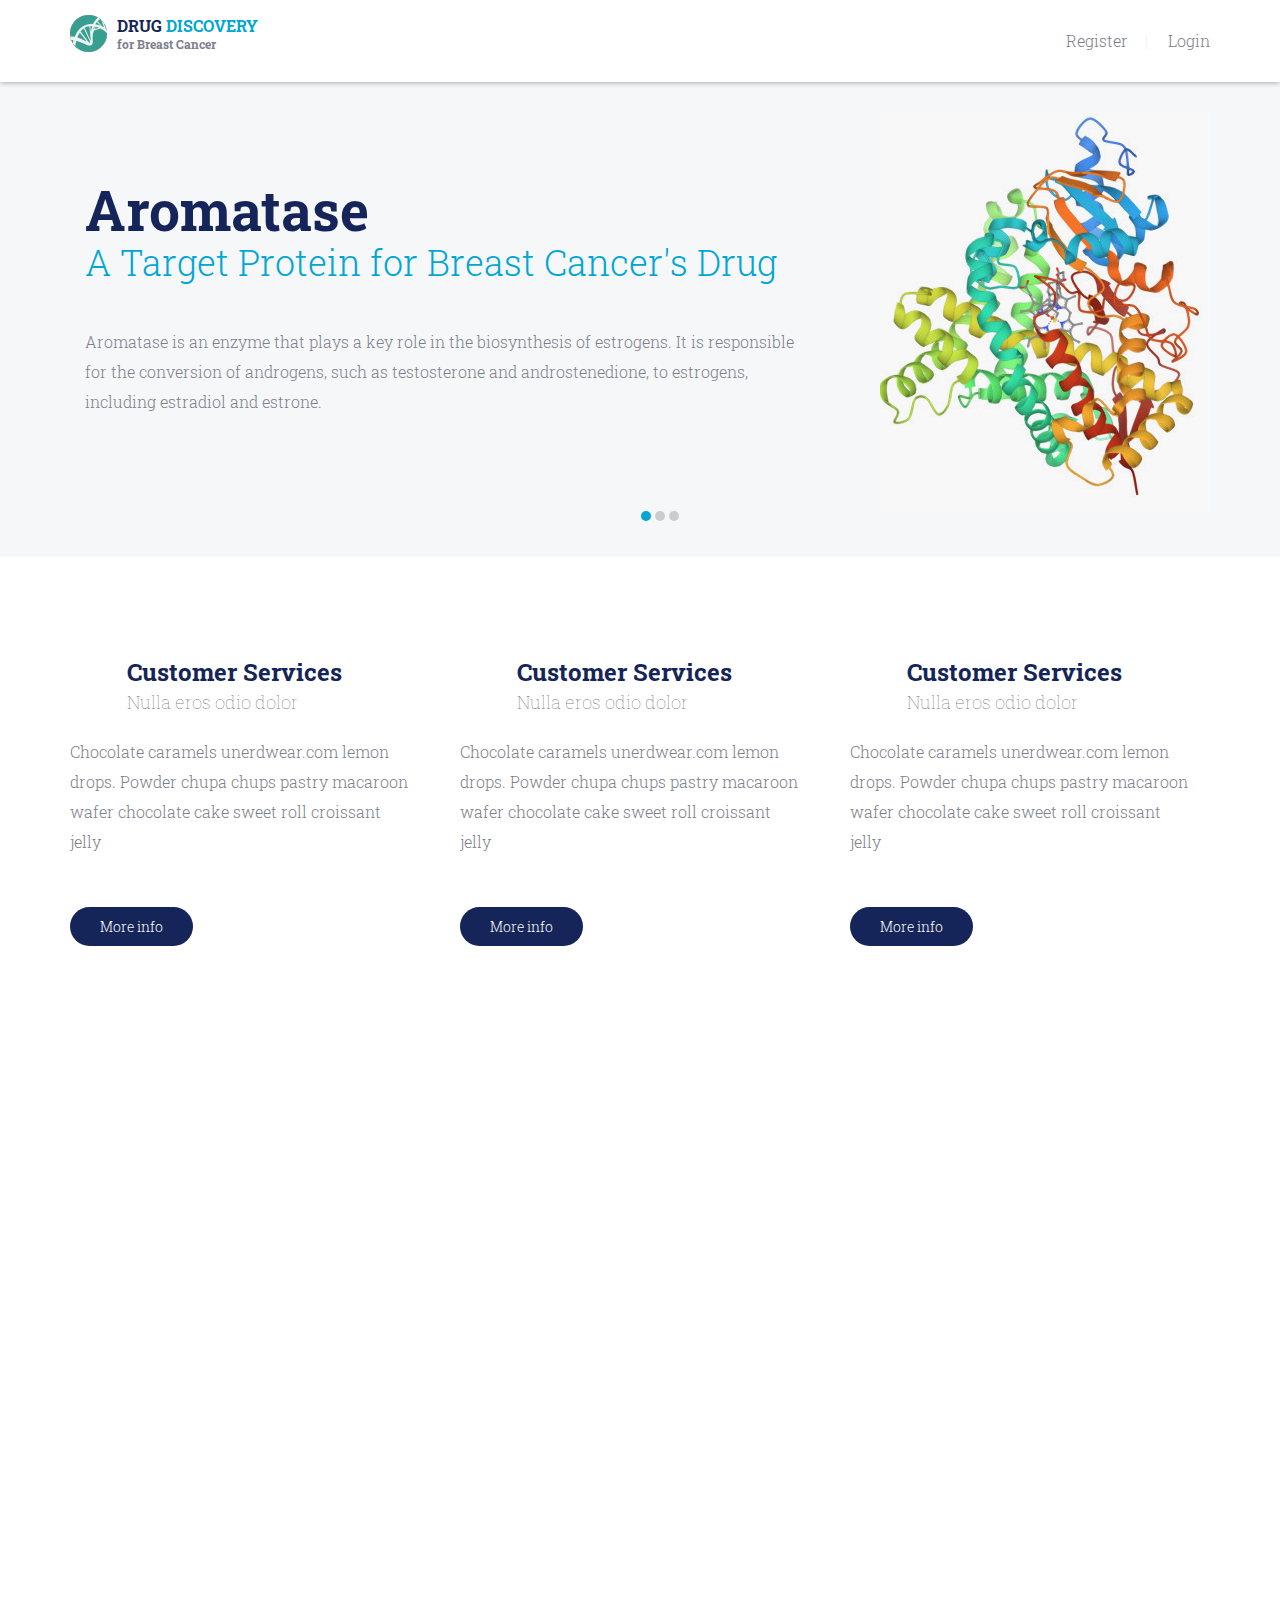
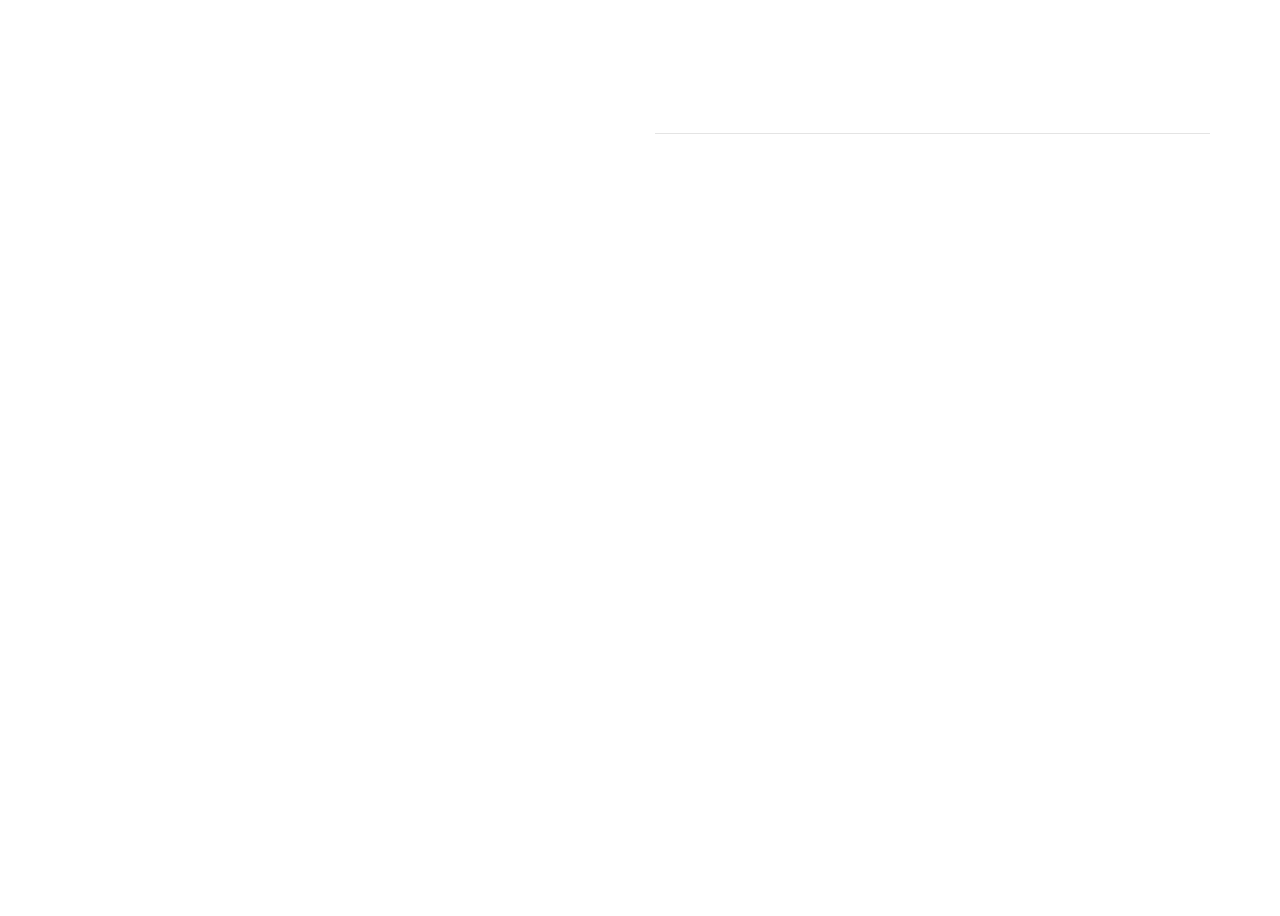
==== commit b3ebe669: "docs with process of the project" ====
--- a/index.html
+++ b/index.html
@@ -161,12 +161,10 @@
 								</div>
 								<p class="pricing-desc">Gathering large amounts of genetic and molecular data</p>
 								<ul class="list-fa">
-									<li><i class="fa fa-check"></i> Quad core</li>
-									<li><i class="fa fa-check"></i> 50 GB ram</li>
-									<li><i class="fa fa-check"></i> 50 GB disc space</li>
-									<li><i class="fa fa-check"></i> 10 email accounts</li>
-									<li><i class="fa fa-check"></i> Support 24/h</li>
-									<li><i class="fa fa-check"></i> Admin panel</li>
+									<li><i class="fa fa-check"></i> Data Collection</li>
+									<li><i class="fa fa-check"></i> Gather Data</li>
+									<li><i class="fa fa-check"></i> ChEMBL Database</li>
+									<li><i class="fa fa-check"></i> Ready for Analysis</li>
 								</ul>
 							</div> <!-- .pricing-table -->
 						</div>
@@ -182,12 +180,10 @@
 								</div>
 								<p class="pricing-desc">By various statistical and computational tools</p>
 								<ul class="list-fa">
-									<li><i class="fa fa-check"></i> Quad core</li>
-									<li><i class="fa fa-check"></i> 50 GB ram</li>
-									<li><i class="fa fa-check"></i> 100 GB disc space</li>
-									<li><i class="fa fa-check"></i> 50 email accounts</li>
-									<li><i class="fa fa-check"></i> Support 24/h</li>
-									<li><i class="fa fa-check"></i> Admin panel</li>
+									<li><i class="fa fa-check"></i> Data Analysis</li>
+									<li><i class="fa fa-check"></i> Interpret the data</li>
+									<li><i class="fa fa-check"></i> Preprocess & Prepare</li>
+									<li><i class="fa fa-check"></i> Ready for Build Model</li>
 								</ul>
 							</div> <!-- .pricing-table -->
 						</div>
@@ -203,12 +199,10 @@
 								</div>
 								<p class="pricing-desc">Build predictive models that can identify potential drug</p>
 								<ul class="list-fa">
-									<li><i class="fa fa-check"></i> Quad core</li>
-									<li><i class="fa fa-check"></i> 50 GB ram</li>
-									<li><i class="fa fa-check"></i> 250 GB disc space</li>
-									<li><i class="fa fa-check"></i> 100 email accounts</li>
-									<li><i class="fa fa-check"></i> Support 24/h</li>
-									<li><i class="fa fa-check"></i> Admin panel</li>
+									<li><i class="fa fa-check"></i> Build Model</li>
+									<li><i class="fa fa-check"></i> Regression Model</li>
+									<li><i class="fa fa-check"></i> Model Comparasion</li>
+									<li><i class="fa fa-check"></i> Ready for Deployment</li>
 								</ul>
 							</div> <!-- .pricing-table -->
 						</div>
@@ -224,12 +218,10 @@
 								</div>
 								<p class="pricing-desc">Developed AI models available for practical use</p>
 								<ul class="list-fa">
-									<li><i class="fa fa-check"></i> Quad core</li>
-									<li><i class="fa fa-check"></i> 50 GB ram</li>
-									<li><i class="fa fa-check"></i> 500 GB disc space</li>
-									<li><i class="fa fa-check"></i> 100 email accounts</li>
-									<li><i class="fa fa-check"></i> Support 24/h</li>
-									<li><i class="fa fa-check"></i> Admin panel</li>
+									<li><i class="fa fa-check"></i> Deployment</li>
+									<li><i class="fa fa-check"></i> Use Streamlit</li>
+									<li><i class="fa fa-check"></i> HTML, CSS & JS</li>
+									<li><i class="fa fa-check"></i> Host on GitHub</li>
 								</ul>
 							</div> <!-- .pricing-table -->
 						</div>
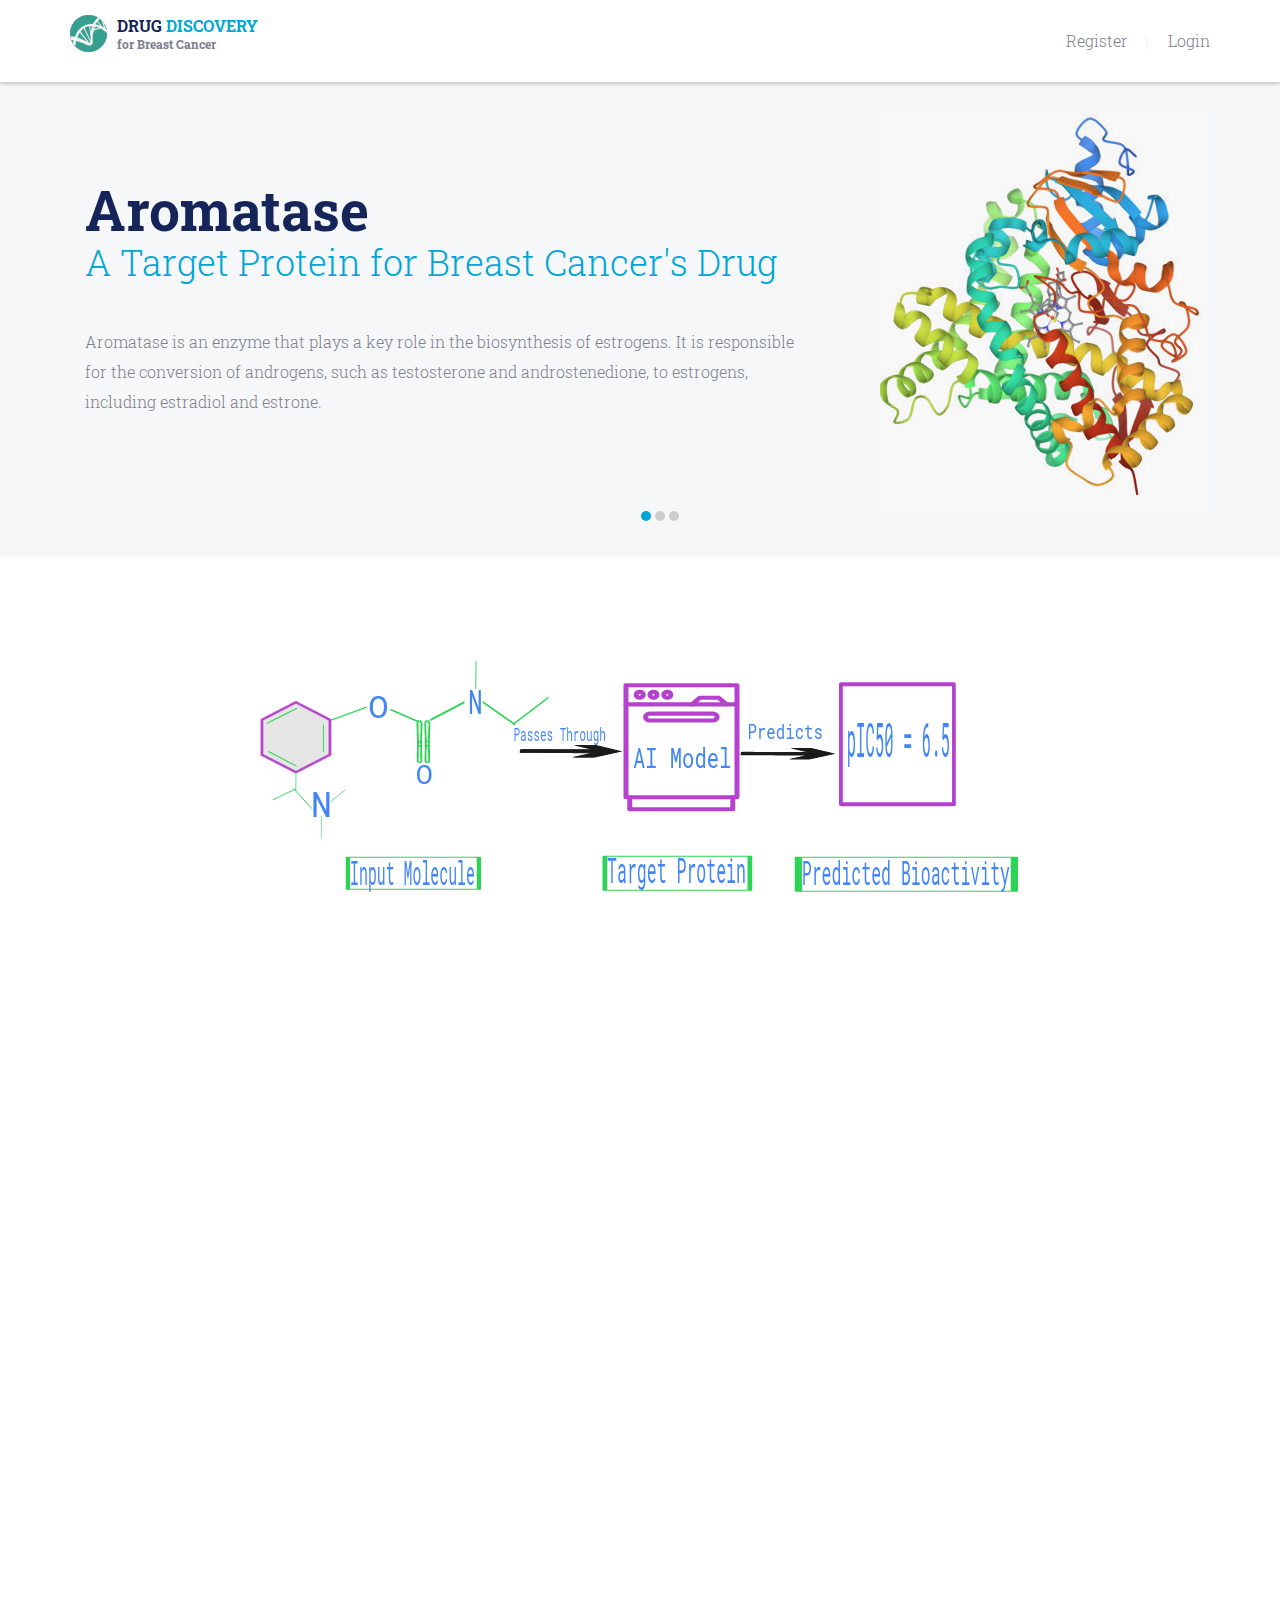
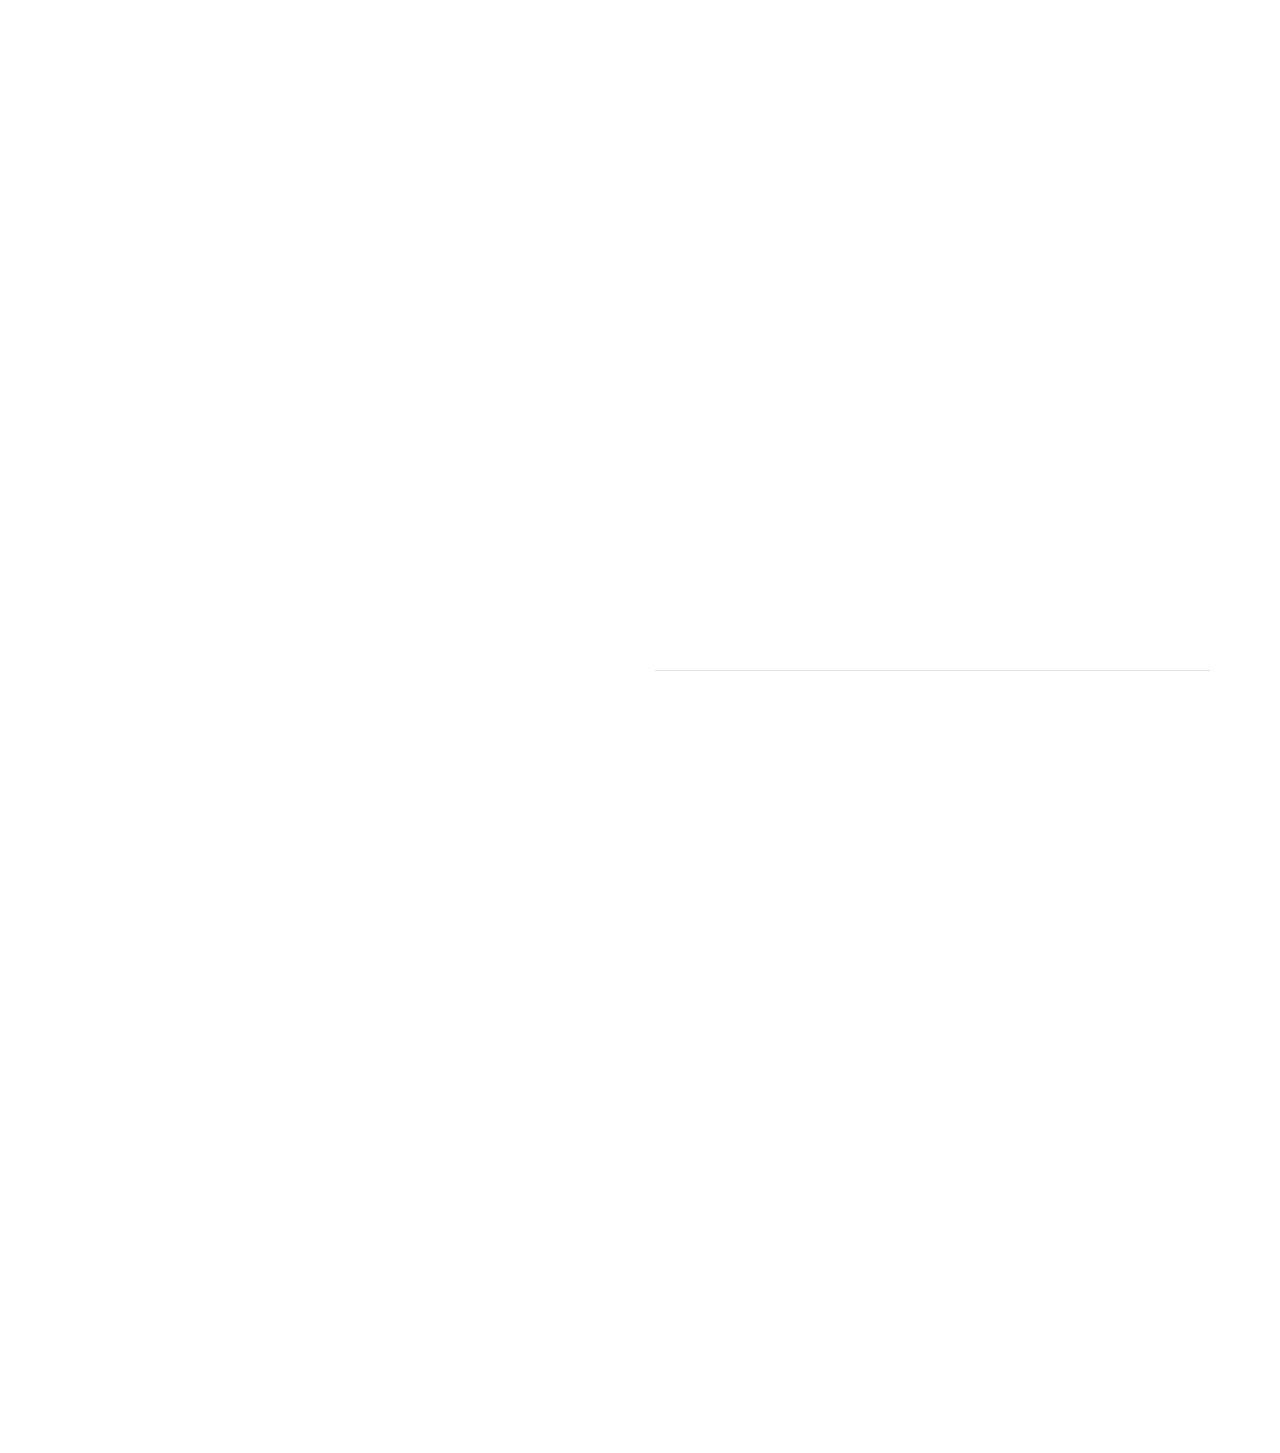
==== commit c71b0f24: "move and image to the landing" ====
--- a/index.html
+++ b/index.html
@@ -96,6 +96,14 @@
 					</li>
 				</ul> <!-- .slides -->
 			</div> <!-- .slider -->
+					
+			<div class="fullwidth-block feature-section">
+				<div class="container" style="display: flex; justify-content: center; align-items: center;">
+					<div class="feature wow fadeInUp">
+							<img src="./assets/images/logo.png">
+					</div> <!-- .feature -->
+				</div> <!-- .container -->
+			</div> <!-- .feature-section -->
 
 			<div class="fullwidth-block feature-section">
 				<div class="container">
@@ -104,42 +112,50 @@
 							<div class="feature wow fadeInUp">
 								<div class="feature-title">
 									<i class="icon-customer-service"></i>
-									<h2 class="title">Customer Services</h2>
-									<small class="subtitle">Nulla eros odio dolor</small>
+									<h2 class="title">ChemBL</h2>
+									<small class="subtitle">Chemical Biology Database</small>
 								</div>
 								<div class="feature-summary">
-									<p>Chocolate caramels unerdwear.com lemon drops. Powder chupa chups pastry macaroon
-										wafer chocolate cake sweet roll croissant jelly</p>
-								</div>
-								<a href="#" class="button">More info</a>
+									<p>Comprehensive database of bioactive molecules, providing information on their
+										biological activities, targets, and medicinal chemistry properties. It serves as
+										a valuable resource for drug discovery and dev't, allowing researchers to
+										explore and analyze chemical structures, pharmacological data, and molecular
+										interactions.</p>
+								</div>
+								<a href="https://www.ebi.ac.uk/chembl/" target="_blank" class="button">More info</a>
 							</div> <!-- .feature -->
 						</div> <!-- .col-md-4 -->
 						<div class="col-md-4">
 							<div class="feature wow fadeInUp" data-wow-delay=".2s">
 								<div class="feature-title">
 									<i class="icon-server-lock"></i>
-									<h2 class="title">Customer Services</h2>
-									<small class="subtitle">Nulla eros odio dolor</small>
+									<h2 class="title">PubChem</h2>
+									<small class="subtitle">Public Chemical Database</small>
 								</div>
 								<div class="feature-summary">
-									<p>Chocolate caramels unerdwear.com lemon drops. Powder chupa chups pastry macaroon
-										wafer chocolate cake sweet roll croissant jelly</p>
-								</div>
-								<a href="#" class="button">More info</a>
+									<p>Freely accessible database that houses information on the biological activities
+										of small molecules. It comprises chemical structures, properties, biological
+										assays, and associated data. PubChem plays a crucial role in facilitating
+										chemical research, enabling scientists to explore the vast landscape of small
+										molecules and their potential app's.</p>
+								</div>
+								<a href="https://pubchem.ncbi.nlm.nih.gov/" target="_blank" class="button">More info</a>
 							</div> <!-- .feature -->
 						</div> <!-- .col-md-4 -->
 						<div class="col-md-4">
 							<div class="feature wow fadeInUp" data-wow-delay=".4s">
 								<div class="feature-title">
 									<i class="icon-bar-chart-up"></i>
-									<h2 class="title">Customer Services</h2>
-									<small class="subtitle">Nulla eros odio dolor</small>
+									<h2 class="title">PDB</h2>
+									<small class="subtitle">Protein Data Bank</small>
 								</div>
 								<div class="feature-summary">
-									<p>Chocolate caramels unerdwear.com lemon drops. Powder chupa chups pastry macaroon
-										wafer chocolate cake sweet roll croissant jelly</p>
-								</div>
-								<a href="#" class="button">More info</a>
+									<p>Worldwide repository of experimentally determined three-dimensional structures of
+										biological macromolecules, primarily proteins and nucleic acids. PDB provides
+										researchers with access to an extensive collection of structural data, enabling
+										the analysis of protein folding, ligand binding, and molecular interactions.</p>
+								</div>
+								<a href="https://www.rcsb.org/" target="_blank" class="button">More info</a>
 							</div> <!-- .feature -->
 						</div> <!-- .col-md-4 -->
 					</div> <!-- .row -->
